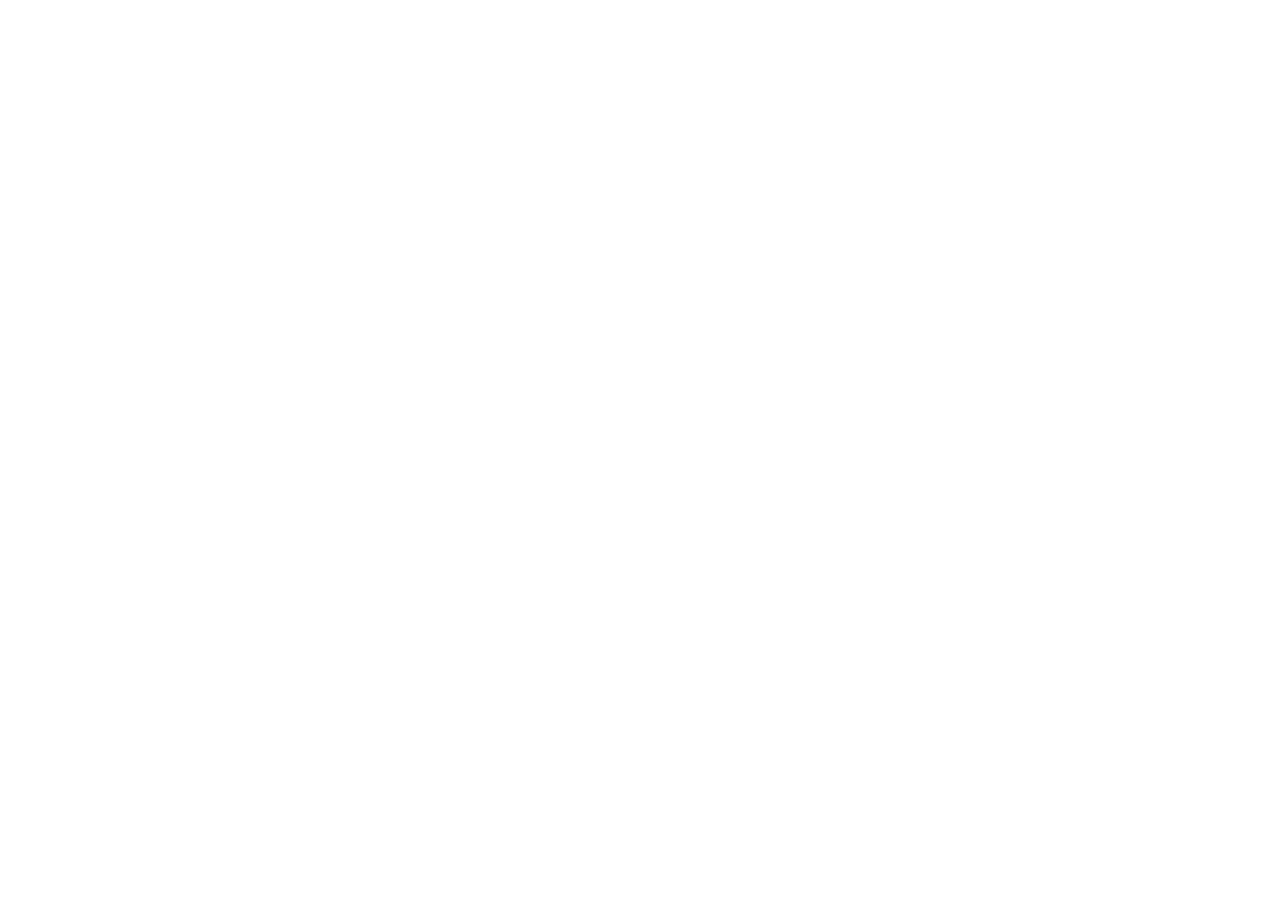
==== page/pertemuan1.html @ 39fba876 "commit" ====
<!DOCTYPE html>
<html lang="en">
<head>
    <meta charset="UTF-8">
    <meta http-equiv="X-UA-Compatible" content="IE=edge">
    <meta name="viewport" content="width=device-width, initial-scale=1.0">
    <link rel="stylesheet" href="../output.css">
    <title>Document</title>
</head>
<body>
    
</body>
</html>
---- output.css ----
/*
! tailwindcss v3.2.7 | MIT License | https://tailwindcss.com
*/

/*
1. Prevent padding and border from affecting element width. (https://github.com/mozdevs/cssremedy/issues/4)
2. Allow adding a border to an element by just adding a border-width. (https://github.com/tailwindcss/tailwindcss/pull/116)
*/

*,
::before,
::after {
  box-sizing: border-box;
  /* 1 */
  border-width: 0;
  /* 2 */
  border-style: solid;
  /* 2 */
  border-color: #e5e7eb;
  /* 2 */
}

::before,
::after {
  --tw-content: '';
}

/*
1. Use a consistent sensible line-height in all browsers.
2. Prevent adjustments of font size after orientation changes in iOS.
3. Use a more readable tab size.
4. Use the user's configured `sans` font-family by default.
5. Use the user's configured `sans` font-feature-settings by default.
*/

html {
  line-height: 1.5;
  /* 1 */
  -webkit-text-size-adjust: 100%;
  /* 2 */
  -moz-tab-size: 4;
  /* 3 */
  -o-tab-size: 4;
     tab-size: 4;
  /* 3 */
  font-family: ui-sans-serif, system-ui, -apple-system, BlinkMacSystemFont, "Segoe UI", Roboto, "Helvetica Neue", Arial, "Noto Sans", sans-serif, "Apple Color Emoji", "Segoe UI Emoji", "Segoe UI Symbol", "Noto Color Emoji";
  /* 4 */
  font-feature-settings: normal;
  /* 5 */
}

/*
1. Remove the margin in all browsers.
2. Inherit line-height from `html` so users can set them as a class directly on the `html` element.
*/

body {
  margin: 0;
  /* 1 */
  line-height: inherit;
  /* 2 */
}

/*
1. Add the correct height in Firefox.
2. Correct the inheritance of border color in Firefox. (https://bugzilla.mozilla.org/show_bug.cgi?id=190655)
3. Ensure horizontal rules are visible by default.
*/

hr {
  height: 0;
  /* 1 */
  color: inherit;
  /* 2 */
  border-top-width: 1px;
  /* 3 */
}

/*
Add the correct text decoration in Chrome, Edge, and Safari.
*/

abbr:where([title]) {
  -webkit-text-decoration: underline dotted;
          text-decoration: underline dotted;
}

/*
Remove the default font size and weight for headings.
*/

h1,
h2,
h3,
h4,
h5,
h6 {
  font-size: inherit;
  font-weight: inherit;
}

/*
Reset links to optimize for opt-in styling instead of opt-out.
*/

a {
  color: inherit;
  text-decoration: inherit;
}

/*
Add the correct font weight in Edge and Safari.
*/

b,
strong {
  font-weight: bolder;
}

/*
1. Use the user's configured `mono` font family by default.
2. Correct the odd `em` font sizing in all browsers.
*/

code,
kbd,
samp,
pre {
  font-family: ui-monospace, SFMono-Regular, Menlo, Monaco, Consolas, "Liberation Mono", "Courier New", monospace;
  /* 1 */
  font-size: 1em;
  /* 2 */
}

/*
Add the correct font size in all browsers.
*/

small {
  font-size: 80%;
}

/*
Prevent `sub` and `sup` elements from affecting the line height in all browsers.
*/

sub,
sup {
  font-size: 75%;
  line-height: 0;
  position: relative;
  vertical-align: baseline;
}

sub {
  bottom: -0.25em;
}

sup {
  top: -0.5em;
}

/*
1. Remove text indentation from table contents in Chrome and Safari. (https://bugs.chromium.org/p/chromium/issues/detail?id=999088, https://bugs.webkit.org/show_bug.cgi?id=201297)
2. Correct table border color inheritance in all Chrome and Safari. (https://bugs.chromium.org/p/chromium/issues/detail?id=935729, https://bugs.webkit.org/show_bug.cgi?id=195016)
3. Remove gaps between table borders by default.
*/

table {
  text-indent: 0;
  /* 1 */
  border-color: inherit;
  /* 2 */
  border-collapse: collapse;
  /* 3 */
}

/*
1. Change the font styles in all browsers.
2. Remove the margin in Firefox and Safari.
3. Remove default padding in all browsers.
*/

button,
input,
optgroup,
select,
textarea {
  font-family: inherit;
  /* 1 */
  font-size: 100%;
  /* 1 */
  font-weight: inherit;
  /* 1 */
  line-height: inherit;
  /* 1 */
  color: inherit;
  /* 1 */
  margin: 0;
  /* 2 */
  padding: 0;
  /* 3 */
}

/*
Remove the inheritance of text transform in Edge and Firefox.
*/

button,
select {
  text-transform: none;
}

/*
1. Correct the inability to style clickable types in iOS and Safari.
2. Remove default button styles.
*/

button,
[type='button'],
[type='reset'],
[type='submit'] {
  -webkit-appearance: button;
  /* 1 */
  background-color: transparent;
  /* 2 */
  background-image: none;
  /* 2 */
}

/*
Use the modern Firefox focus style for all focusable elements.
*/

:-moz-focusring {
  outline: auto;
}

/*
Remove the additional `:invalid` styles in Firefox. (https://github.com/mozilla/gecko-dev/blob/2f9eacd9d3d995c937b4251a5557d95d494c9be1/layout/style/res/forms.css#L728-L737)
*/

:-moz-ui-invalid {
  box-shadow: none;
}

/*
Add the correct vertical alignment in Chrome and Firefox.
*/

progress {
  vertical-align: baseline;
}

/*
Correct the cursor style of increment and decrement buttons in Safari.
*/

::-webkit-inner-spin-button,
::-webkit-outer-spin-button {
  height: auto;
}

/*
1. Correct the odd appearance in Chrome and Safari.
2. Correct the outline style in Safari.
*/

[type='search'] {
  -webkit-appearance: textfield;
  /* 1 */
  outline-offset: -2px;
  /* 2 */
}

/*
Remove the inner padding in Chrome and Safari on macOS.
*/

::-webkit-search-decoration {
  -webkit-appearance: none;
}

/*
1. Correct the inability to style clickable types in iOS and Safari.
2. Change font properties to `inherit` in Safari.
*/

::-webkit-file-upload-button {
  -webkit-appearance: button;
  /* 1 */
  font: inherit;
  /* 2 */
}

/*
Add the correct display in Chrome and Safari.
*/

summary {
  display: list-item;
}

/*
Removes the default spacing and border for appropriate elements.
*/

blockquote,
dl,
dd,
h1,
h2,
h3,
h4,
h5,
h6,
hr,
figure,
p,
pre {
  margin: 0;
}

fieldset {
  margin: 0;
  padding: 0;
}

legend {
  padding: 0;
}

ol,
ul,
menu {
  list-style: none;
  margin: 0;
  padding: 0;
}

/*
Prevent resizing textareas horizontally by default.
*/

textarea {
  resize: vertical;
}

/*
1. Reset the default placeholder opacity in Firefox. (https://github.com/tailwindlabs/tailwindcss/issues/3300)
2. Set the default placeholder color to the user's configured gray 400 color.
*/

input::-moz-placeholder, textarea::-moz-placeholder {
  opacity: 1;
  /* 1 */
  color: #9ca3af;
  /* 2 */
}

input::placeholder,
textarea::placeholder {
  opacity: 1;
  /* 1 */
  color: #9ca3af;
  /* 2 */
}

/*
Set the default cursor for buttons.
*/

button,
[role="button"] {
  cursor: pointer;
}

/*
Make sure disabled buttons don't get the pointer cursor.
*/

:disabled {
  cursor: default;
}

/*
1. Make replaced elements `display: block` by default. (https://github.com/mozdevs/cssremedy/issues/14)
2. Add `vertical-align: middle` to align replaced elements more sensibly by default. (https://github.com/jensimmons/cssremedy/issues/14#issuecomment-634934210)
   This can trigger a poorly considered lint error in some tools but is included by design.
*/

img,
svg,
video,
canvas,
audio,
iframe,
embed,
object {
  display: block;
  /* 1 */
  vertical-align: middle;
  /* 2 */
}

/*
Constrain images and videos to the parent width and preserve their intrinsic aspect ratio. (https://github.com/mozdevs/cssremedy/issues/14)
*/

img,
video {
  max-width: 100%;
  height: auto;
}

/* Make elements with the HTML hidden attribute stay hidden by default */

[hidden] {
  display: none;
}

*, ::before, ::after {
  --tw-border-spacing-x: 0;
  --tw-border-spacing-y: 0;
  --tw-translate-x: 0;
  --tw-translate-y: 0;
  --tw-rotate: 0;
  --tw-skew-x: 0;
  --tw-skew-y: 0;
  --tw-scale-x: 1;
  --tw-scale-y: 1;
  --tw-pan-x:  ;
  --tw-pan-y:  ;
  --tw-pinch-zoom:  ;
  --tw-scroll-snap-strictness: proximity;
  --tw-ordinal:  ;
  --tw-slashed-zero:  ;
  --tw-numeric-figure:  ;
  --tw-numeric-spacing:  ;
  --tw-numeric-fraction:  ;
  --tw-ring-inset:  ;
  --tw-ring-offset-width: 0px;
  --tw-ring-offset-color: #fff;
  --tw-ring-color: rgb(59 130 246 / 0.5);
  --tw-ring-offset-shadow: 0 0 #0000;
  --tw-ring-shadow: 0 0 #0000;
  --tw-shadow: 0 0 #0000;
  --tw-shadow-colored: 0 0 #0000;
  --tw-blur:  ;
  --tw-brightness:  ;
  --tw-contrast:  ;
  --tw-grayscale:  ;
  --tw-hue-rotate:  ;
  --tw-invert:  ;
  --tw-saturate:  ;
  --tw-sepia:  ;
  --tw-drop-shadow:  ;
  --tw-backdrop-blur:  ;
  --tw-backdrop-brightness:  ;
  --tw-backdrop-contrast:  ;
  --tw-backdrop-grayscale:  ;
  --tw-backdrop-hue-rotate:  ;
  --tw-backdrop-invert:  ;
  --tw-backdrop-opacity:  ;
  --tw-backdrop-saturate:  ;
  --tw-backdrop-sepia:  ;
}

::backdrop {
  --tw-border-spacing-x: 0;
  --tw-border-spacing-y: 0;
  --tw-translate-x: 0;
  --tw-translate-y: 0;
  --tw-rotate: 0;
  --tw-skew-x: 0;
  --tw-skew-y: 0;
  --tw-scale-x: 1;
  --tw-scale-y: 1;
  --tw-pan-x:  ;
  --tw-pan-y:  ;
  --tw-pinch-zoom:  ;
  --tw-scroll-snap-strictness: proximity;
  --tw-ordinal:  ;
  --tw-slashed-zero:  ;
  --tw-numeric-figure:  ;
  --tw-numeric-spacing:  ;
  --tw-numeric-fraction:  ;
  --tw-ring-inset:  ;
  --tw-ring-offset-width: 0px;
  --tw-ring-offset-color: #fff;
  --tw-ring-color: rgb(59 130 246 / 0.5);
  --tw-ring-offset-shadow: 0 0 #0000;
  --tw-ring-shadow: 0 0 #0000;
  --tw-shadow: 0 0 #0000;
  --tw-shadow-colored: 0 0 #0000;
  --tw-blur:  ;
  --tw-brightness:  ;
  --tw-contrast:  ;
  --tw-grayscale:  ;
  --tw-hue-rotate:  ;
  --tw-invert:  ;
  --tw-saturate:  ;
  --tw-sepia:  ;
  --tw-drop-shadow:  ;
  --tw-backdrop-blur:  ;
  --tw-backdrop-brightness:  ;
  --tw-backdrop-contrast:  ;
  --tw-backdrop-grayscale:  ;
  --tw-backdrop-hue-rotate:  ;
  --tw-backdrop-invert:  ;
  --tw-backdrop-opacity:  ;
  --tw-backdrop-saturate:  ;
  --tw-backdrop-sepia:  ;
}

.container {
  width: 100%;
}

@media (min-width: 640px) {
  .container {
    max-width: 640px;
  }
}

@media (min-width: 768px) {
  .container {
    max-width: 768px;
  }
}

@media (min-width: 1024px) {
  .container {
    max-width: 1024px;
  }
}

@media (min-width: 1280px) {
  .container {
    max-width: 1280px;
  }
}

@media (min-width: 1536px) {
  .container {
    max-width: 1536px;
  }
}

.sr-only {
  position: absolute;
  width: 1px;
  height: 1px;
  padding: 0;
  margin: -1px;
  overflow: hidden;
  clip: rect(0, 0, 0, 0);
  white-space: nowrap;
  border-width: 0;
}

.pointer-events-none {
  pointer-events: none;
}

.absolute {
  position: absolute;
}

.relative {
  position: relative;
}

.inset-y-0 {
  top: 0px;
  bottom: 0px;
}

.left-0 {
  left: 0px;
}

.z-10 {
  z-index: 10;
}

.mx-auto {
  margin-left: auto;
  margin-right: auto;
}

.my-4 {
  margin-top: 1rem;
  margin-bottom: 1rem;
}

.my-6 {
  margin-top: 1.5rem;
  margin-bottom: 1.5rem;
}

.my-2 {
  margin-top: 0.5rem;
  margin-bottom: 0.5rem;
}

.mb-2 {
  margin-bottom: 0.5rem;
}

.mb-3 {
  margin-bottom: 0.75rem;
}

.mb-4 {
  margin-bottom: 1rem;
}

.mb-5 {
  margin-bottom: 1.25rem;
}

.mb-6 {
  margin-bottom: 1.5rem;
}

.mb-8 {
  margin-bottom: 2rem;
}

.ml-2 {
  margin-left: 0.5rem;
}

.ml-3 {
  margin-left: 0.75rem;
}

.ml-6 {
  margin-left: 1.5rem;
}

.mr-1 {
  margin-right: 0.25rem;
}

.mr-2 {
  margin-right: 0.5rem;
}

.mr-3 {
  margin-right: 0.75rem;
}

.mr-4 {
  margin-right: 1rem;
}

.mt-4 {
  margin-top: 1rem;
}

.mt-5 {
  margin-top: 1.25rem;
}

.mt-32 {
  margin-top: 8rem;
}

.mb-32 {
  margin-bottom: 8rem;
}

.block {
  display: block;
}

.flex {
  display: flex;
}

.inline-flex {
  display: inline-flex;
}

.table {
  display: table;
}

.grid {
  display: grid;
}

.hidden {
  display: none;
}

.aspect-square {
  aspect-ratio: 1 / 1;
}

.h-10 {
  height: 2.5rem;
}

.h-16 {
  height: 4rem;
}

.h-4 {
  height: 1rem;
}

.h-5 {
  height: 1.25rem;
}

.h-6 {
  height: 1.5rem;
}

.h-8 {
  height: 2rem;
}

.h-32 {
  height: 8rem;
}

.w-10 {
  width: 2.5rem;
}

.w-12 {
  width: 3rem;
}

.w-16 {
  width: 4rem;
}

.w-36 {
  width: 9rem;
}

.w-4 {
  width: 1rem;
}

.w-5 {
  width: 1.25rem;
}

.w-6 {
  width: 1.5rem;
}

.w-full {
  width: 100%;
}

.w-32 {
  width: 8rem;
}

.max-w-2xl {
  max-width: 42rem;
}

.max-w-screen-md {
  max-width: 768px;
}

.max-w-screen-sm {
  max-width: 640px;
}

.max-w-screen-xl {
  max-width: 1280px;
}

.max-w-xs {
  max-width: 20rem;
}

.max-w-sm {
  max-width: 24rem;
}

.max-w-md {
  max-width: 28rem;
}

.cursor-pointer {
  cursor: pointer;
}

.grid-cols-2 {
  grid-template-columns: repeat(2, minmax(0, 1fr));
}

.flex-row {
  flex-direction: row;
}

.flex-col {
  flex-direction: column;
}

.flex-wrap {
  flex-wrap: wrap;
}

.items-center {
  align-items: center;
}

.justify-start {
  justify-content: flex-start;
}

.justify-center {
  justify-content: center;
}

.justify-between {
  justify-content: space-between;
}

.gap-12 {
  gap: 3rem;
}

.gap-8 {
  gap: 2rem;
}

.space-x-4 > :not([hidden]) ~ :not([hidden]) {
  --tw-space-x-reverse: 0;
  margin-right: calc(1rem * var(--tw-space-x-reverse));
  margin-left: calc(1rem * calc(1 - var(--tw-space-x-reverse)));
}

.space-x-5 > :not([hidden]) ~ :not([hidden]) {
  --tw-space-x-reverse: 0;
  margin-right: calc(1.25rem * var(--tw-space-x-reverse));
  margin-left: calc(1.25rem * calc(1 - var(--tw-space-x-reverse)));
}

.space-y-4 > :not([hidden]) ~ :not([hidden]) {
  --tw-space-y-reverse: 0;
  margin-top: calc(1rem * calc(1 - var(--tw-space-y-reverse)));
  margin-bottom: calc(1rem * var(--tw-space-y-reverse));
}

.space-y-1 > :not([hidden]) ~ :not([hidden]) {
  --tw-space-y-reverse: 0;
  margin-top: calc(0.25rem * calc(1 - var(--tw-space-y-reverse)));
  margin-bottom: calc(0.25rem * var(--tw-space-y-reverse));
}

.space-x-2 > :not([hidden]) ~ :not([hidden]) {
  --tw-space-x-reverse: 0;
  margin-right: calc(0.5rem * var(--tw-space-x-reverse));
  margin-left: calc(0.5rem * calc(1 - var(--tw-space-x-reverse)));
}

.divide-y > :not([hidden]) ~ :not([hidden]) {
  --tw-divide-y-reverse: 0;
  border-top-width: calc(1px * calc(1 - var(--tw-divide-y-reverse)));
  border-bottom-width: calc(1px * var(--tw-divide-y-reverse));
}

.divide-gray-100 > :not([hidden]) ~ :not([hidden]) {
  --tw-divide-opacity: 1;
  border-color: rgb(243 244 246 / var(--tw-divide-opacity));
}

.divide-gray-700 > :not([hidden]) ~ :not([hidden]) {
  --tw-divide-opacity: 1;
  border-color: rgb(55 65 81 / var(--tw-divide-opacity));
}

.rounded {
  border-radius: 0.25rem;
}

.rounded-full {
  border-radius: 9999px;
}

.rounded-lg {
  border-radius: 0.5rem;
}

.rounded-md {
  border-radius: 0.375rem;
}

.rounded-xl {
  border-radius: 0.75rem;
}

.rounded-t-lg {
  border-top-left-radius: 0.5rem;
  border-top-right-radius: 0.5rem;
}

.border {
  border-width: 1px;
}

.border-0 {
  border-width: 0px;
}

.border-t {
  border-top-width: 1px;
}

.border-gray-200 {
  --tw-border-opacity: 1;
  border-color: rgb(229 231 235 / var(--tw-border-opacity));
}

.border-gray-300 {
  --tw-border-opacity: 1;
  border-color: rgb(209 213 219 / var(--tw-border-opacity));
}

.bg-blue-800 {
  --tw-bg-opacity: 1;
  background-color: rgb(30 64 175 / var(--tw-bg-opacity));
}

.bg-gray-50 {
  --tw-bg-opacity: 1;
  background-color: rgb(249 250 251 / var(--tw-bg-opacity));
}

.bg-white {
  --tw-bg-opacity: 1;
  background-color: rgb(255 255 255 / var(--tw-bg-opacity));
}

.bg-purple-800 {
  --tw-bg-opacity: 1;
  background-color: rgb(107 33 168 / var(--tw-bg-opacity));
}

.fill-current {
  fill: currentColor;
}

.p-2 {
  padding: 0.5rem;
}

.p-3 {
  padding: 0.75rem;
}

.p-4 {
  padding: 1rem;
}

.p-6 {
  padding: 1.5rem;
}

.px-0 {
  padding-left: 0px;
  padding-right: 0px;
}

.px-2 {
  padding-left: 0.5rem;
  padding-right: 0.5rem;
}

.px-3 {
  padding-left: 0.75rem;
  padding-right: 0.75rem;
}

.px-4 {
  padding-left: 1rem;
  padding-right: 1rem;
}

.px-5 {
  padding-left: 1.25rem;
  padding-right: 1.25rem;
}

.py-1 {
  padding-top: 0.25rem;
  padding-bottom: 0.25rem;
}

.py-12 {
  padding-top: 3rem;
  padding-bottom: 3rem;
}

.py-2 {
  padding-top: 0.5rem;
  padding-bottom: 0.5rem;
}

.py-2\.5 {
  padding-top: 0.625rem;
  padding-bottom: 0.625rem;
}

.py-3 {
  padding-top: 0.75rem;
  padding-bottom: 0.75rem;
}

.py-4 {
  padding-top: 1rem;
  padding-bottom: 1rem;
}

.py-6 {
  padding-top: 1.5rem;
  padding-bottom: 1.5rem;
}

.py-8 {
  padding-top: 2rem;
  padding-bottom: 2rem;
}

.py-20 {
  padding-top: 5rem;
  padding-bottom: 5rem;
}

.pb-12 {
  padding-bottom: 3rem;
}

.pb-16 {
  padding-bottom: 4rem;
}

.pb-2 {
  padding-bottom: 0.5rem;
}

.pb-3 {
  padding-bottom: 0.75rem;
}

.pb-4 {
  padding-bottom: 1rem;
}

.pb-5 {
  padding-bottom: 1.25rem;
}

.pb-6 {
  padding-bottom: 1.5rem;
}

.pl-10 {
  padding-left: 2.5rem;
}

.pl-3 {
  padding-left: 0.75rem;
}

.pt-8 {
  padding-top: 2rem;
}

.pt-2 {
  padding-top: 0.5rem;
}

.text-left {
  text-align: left;
}

.text-center {
  text-align: center;
}

.text-2xl {
  font-size: 1.5rem;
  line-height: 2rem;
}

.text-3xl {
  font-size: 1.875rem;
  line-height: 2.25rem;
}

.text-4xl {
  font-size: 2.25rem;
  line-height: 2.5rem;
}

.text-base {
  font-size: 1rem;
  line-height: 1.5rem;
}

.text-lg {
  font-size: 1.125rem;
  line-height: 1.75rem;
}

.text-sm {
  font-size: 0.875rem;
  line-height: 1.25rem;
}

.text-xl {
  font-size: 1.25rem;
  line-height: 1.75rem;
}

.text-xs {
  font-size: 0.75rem;
  line-height: 1rem;
}

.font-bold {
  font-weight: 700;
}

.font-extrabold {
  font-weight: 800;
}

.font-light {
  font-weight: 300;
}

.font-medium {
  font-weight: 500;
}

.font-normal {
  font-weight: 400;
}

.font-semibold {
  font-weight: 600;
}

.uppercase {
  text-transform: uppercase;
}

.not-italic {
  font-style: normal;
}

.leading-tight {
  line-height: 1.25;
}

.tracking-tight {
  letter-spacing: -0.025em;
}

.text-blue-700 {
  --tw-text-opacity: 1;
  color: rgb(29 78 216 / var(--tw-text-opacity));
}

.text-gray-400 {
  --tw-text-opacity: 1;
  color: rgb(156 163 175 / var(--tw-text-opacity));
}

.text-gray-500 {
  --tw-text-opacity: 1;
  color: rgb(107 114 128 / var(--tw-text-opacity));
}

.text-gray-600 {
  --tw-text-opacity: 1;
  color: rgb(75 85 99 / var(--tw-text-opacity));
}

.text-gray-700 {
  --tw-text-opacity: 1;
  color: rgb(55 65 81 / var(--tw-text-opacity));
}

.text-gray-800 {
  --tw-text-opacity: 1;
  color: rgb(31 41 55 / var(--tw-text-opacity));
}

.text-gray-900 {
  --tw-text-opacity: 1;
  color: rgb(17 24 39 / var(--tw-text-opacity));
}

.text-white {
  --tw-text-opacity: 1;
  color: rgb(255 255 255 / var(--tw-text-opacity));
}

.text-purple-700 {
  --tw-text-opacity: 1;
  color: rgb(126 34 206 / var(--tw-text-opacity));
}

.text-neutral-700 {
  --tw-text-opacity: 1;
  color: rgb(64 64 64 / var(--tw-text-opacity));
}

.text-purple-800 {
  --tw-text-opacity: 1;
  color: rgb(107 33 168 / var(--tw-text-opacity));
}

.text-black {
  --tw-text-opacity: 1;
  color: rgb(0 0 0 / var(--tw-text-opacity));
}

.underline {
  text-decoration-line: underline;
}

.no-underline {
  text-decoration-line: none;
}

.underline-offset-4 {
  text-underline-offset: 4px;
}

.shadow {
  --tw-shadow: 0 1px 3px 0 rgb(0 0 0 / 0.1), 0 1px 2px -1px rgb(0 0 0 / 0.1);
  --tw-shadow-colored: 0 1px 3px 0 var(--tw-shadow-color), 0 1px 2px -1px var(--tw-shadow-color);
  box-shadow: var(--tw-ring-offset-shadow, 0 0 #0000), var(--tw-ring-shadow, 0 0 #0000), var(--tw-shadow);
}

.shadow-md {
  --tw-shadow: 0 4px 6px -1px rgb(0 0 0 / 0.1), 0 2px 4px -2px rgb(0 0 0 / 0.1);
  --tw-shadow-colored: 0 4px 6px -1px var(--tw-shadow-color), 0 2px 4px -2px var(--tw-shadow-color);
  box-shadow: var(--tw-ring-offset-shadow, 0 0 #0000), var(--tw-ring-shadow, 0 0 #0000), var(--tw-shadow);
}

.hover\:bg-blue-600:hover {
  --tw-bg-opacity: 1;
  background-color: rgb(37 99 235 / var(--tw-bg-opacity));
}

.hover\:bg-blue-700:hover {
  --tw-bg-opacity: 1;
  background-color: rgb(29 78 216 / var(--tw-bg-opacity));
}

.hover\:bg-gray-100:hover {
  --tw-bg-opacity: 1;
  background-color: rgb(243 244 246 / var(--tw-bg-opacity));
}

.hover\:bg-purple-600:hover {
  --tw-bg-opacity: 1;
  background-color: rgb(147 51 234 / var(--tw-bg-opacity));
}

.hover\:bg-purple-700:hover {
  --tw-bg-opacity: 1;
  background-color: rgb(126 34 206 / var(--tw-bg-opacity));
}

.hover\:text-black:hover {
  --tw-text-opacity: 1;
  color: rgb(0 0 0 / var(--tw-text-opacity));
}

.hover\:text-gray-700:hover {
  --tw-text-opacity: 1;
  color: rgb(55 65 81 / var(--tw-text-opacity));
}

.hover\:text-gray-800:hover {
  --tw-text-opacity: 1;
  color: rgb(31 41 55 / var(--tw-text-opacity));
}

.hover\:text-gray-900:hover {
  --tw-text-opacity: 1;
  color: rgb(17 24 39 / var(--tw-text-opacity));
}

.hover\:text-white:hover {
  --tw-text-opacity: 1;
  color: rgb(255 255 255 / var(--tw-text-opacity));
}

.hover\:underline:hover {
  text-decoration-line: underline;
}

.hover\:no-underline:hover {
  text-decoration-line: none;
}

.hover\:opacity-75:hover {
  opacity: 0.75;
}

.focus\:outline-none:focus {
  outline: 2px solid transparent;
  outline-offset: 2px;
}

.focus\:ring-0:focus {
  --tw-ring-offset-shadow: var(--tw-ring-inset) 0 0 0 var(--tw-ring-offset-width) var(--tw-ring-offset-color);
  --tw-ring-shadow: var(--tw-ring-inset) 0 0 0 calc(0px + var(--tw-ring-offset-width)) var(--tw-ring-color);
  box-shadow: var(--tw-ring-offset-shadow), var(--tw-ring-shadow), var(--tw-shadow, 0 0 #0000);
}

.focus\:ring-4:focus {
  --tw-ring-offset-shadow: var(--tw-ring-inset) 0 0 0 var(--tw-ring-offset-width) var(--tw-ring-offset-color);
  --tw-ring-shadow: var(--tw-ring-inset) 0 0 0 calc(4px + var(--tw-ring-offset-width)) var(--tw-ring-color);
  box-shadow: var(--tw-ring-offset-shadow), var(--tw-ring-shadow), var(--tw-shadow, 0 0 #0000);
}

.focus\:ring-gray-50:focus {
  --tw-ring-opacity: 1;
  --tw-ring-color: rgb(249 250 251 / var(--tw-ring-opacity));
}

@media (prefers-color-scheme: dark) {
  .dark\:divide-gray-600 > :not([hidden]) ~ :not([hidden]) {
    --tw-divide-opacity: 1;
    border-color: rgb(75 85 99 / var(--tw-divide-opacity));
  }

  .dark\:border-gray-600 {
    --tw-border-opacity: 1;
    border-color: rgb(75 85 99 / var(--tw-border-opacity));
  }

  .dark\:border-gray-700 {
    --tw-border-opacity: 1;
    border-color: rgb(55 65 81 / var(--tw-border-opacity));
  }

  .dark\:bg-gray-700 {
    --tw-bg-opacity: 1;
    background-color: rgb(55 65 81 / var(--tw-bg-opacity));
  }

  .dark\:bg-gray-800 {
    --tw-bg-opacity: 1;
    background-color: rgb(31 41 55 / var(--tw-bg-opacity));
  }

  .dark\:bg-gray-900 {
    --tw-bg-opacity: 1;
    background-color: rgb(17 24 39 / var(--tw-bg-opacity));
  }

  .dark\:bg-gray-500 {
    --tw-bg-opacity: 1;
    background-color: rgb(107 114 128 / var(--tw-bg-opacity));
  }

  .dark\:text-gray-200 {
    --tw-text-opacity: 1;
    color: rgb(229 231 235 / var(--tw-text-opacity));
  }

  .dark\:text-gray-300 {
    --tw-text-opacity: 1;
    color: rgb(209 213 219 / var(--tw-text-opacity));
  }

  .dark\:text-gray-400 {
    --tw-text-opacity: 1;
    color: rgb(156 163 175 / var(--tw-text-opacity));
  }

  .dark\:text-white {
    --tw-text-opacity: 1;
    color: rgb(255 255 255 / var(--tw-text-opacity));
  }

  .dark\:text-gray-100 {
    --tw-text-opacity: 1;
    color: rgb(243 244 246 / var(--tw-text-opacity));
  }

  .dark\:text-neutral-300 {
    --tw-text-opacity: 1;
    color: rgb(212 212 212 / var(--tw-text-opacity));
  }

  .dark\:placeholder-gray-400::-moz-placeholder {
    --tw-placeholder-opacity: 1;
    color: rgb(156 163 175 / var(--tw-placeholder-opacity));
  }

  .dark\:placeholder-gray-400::placeholder {
    --tw-placeholder-opacity: 1;
    color: rgb(156 163 175 / var(--tw-placeholder-opacity));
  }

  .dark\:hover\:bg-gray-600:hover {
    --tw-bg-opacity: 1;
    background-color: rgb(75 85 99 / var(--tw-bg-opacity));
  }

  .dark\:hover\:bg-gray-700:hover {
    --tw-bg-opacity: 1;
    background-color: rgb(55 65 81 / var(--tw-bg-opacity));
  }

  .dark\:hover\:text-white:hover {
    --tw-text-opacity: 1;
    color: rgb(255 255 255 / var(--tw-text-opacity));
  }

  .hover\:dark\:text-violet-400:hover {
    --tw-text-opacity: 1;
    color: rgb(167 139 250 / var(--tw-text-opacity));
  }

  .dark\:focus\:ring-gray-600:focus {
    --tw-ring-opacity: 1;
    --tw-ring-color: rgb(75 85 99 / var(--tw-ring-opacity));
  }
}

@media (min-width: 640px) {
  .sm\:mx-auto {
    margin-left: auto;
    margin-right: auto;
  }

  .sm\:flex {
    display: flex;
  }

  .sm\:grid-cols-2 {
    grid-template-columns: repeat(2, minmax(0, 1fr));
  }

  .sm\:grid-cols-3 {
    grid-template-columns: repeat(3, minmax(0, 1fr));
  }

  .sm\:space-y-0 > :not([hidden]) ~ :not([hidden]) {
    --tw-space-y-reverse: 0;
    margin-top: calc(0px * calc(1 - var(--tw-space-y-reverse)));
    margin-bottom: calc(0px * var(--tw-space-y-reverse));
  }

  .sm\:rounded-none {
    border-radius: 0px;
  }

  .sm\:rounded-l-lg {
    border-top-left-radius: 0.5rem;
    border-bottom-left-radius: 0.5rem;
  }

  .sm\:rounded-r-lg {
    border-top-right-radius: 0.5rem;
    border-bottom-right-radius: 0.5rem;
  }

  .sm\:px-12 {
    padding-left: 3rem;
    padding-right: 3rem;
  }

  .sm\:text-center {
    text-align: center;
  }

  .sm\:text-4xl {
    font-size: 2.25rem;
    line-height: 2.5rem;
  }

  .sm\:text-xl {
    font-size: 1.25rem;
    line-height: 1.75rem;
  }

  .sm\:text-2xl {
    font-size: 1.5rem;
    line-height: 2rem;
  }

  .sm\:text-base {
    font-size: 1rem;
    line-height: 1.5rem;
  }
}

@media (min-width: 768px) {
  .md\:mb-12 {
    margin-bottom: 3rem;
  }

  .md\:w-1\/3 {
    width: 33.333333%;
  }

  .md\:w-2\/3 {
    width: 66.666667%;
  }

  .md\:grid-cols-3 {
    grid-template-columns: repeat(3, minmax(0, 1fr));
  }

  .md\:flex-row {
    flex-direction: row;
  }

  .md\:justify-between {
    justify-content: space-between;
  }

  .md\:p-8 {
    padding: 2rem;
  }

  .md\:text-left {
    text-align: left;
  }
}

@media (min-width: 1024px) {
  .lg\:my-8 {
    margin-top: 2rem;
    margin-bottom: 2rem;
  }

  .lg\:mb-6 {
    margin-bottom: 1.5rem;
  }

  .lg\:ml-12 {
    margin-left: 3rem;
  }

  .lg\:max-w-md {
    max-width: 28rem;
  }

  .lg\:max-w-lg {
    max-width: 32rem;
  }

  .lg\:grid-cols-4 {
    grid-template-columns: repeat(4, minmax(0, 1fr));
  }

  .lg\:grid-cols-5 {
    grid-template-columns: repeat(5, minmax(0, 1fr));
  }

  .lg\:p-10 {
    padding: 2.5rem;
  }

  .lg\:px-6 {
    padding-left: 1.5rem;
    padding-right: 1.5rem;
  }

  .lg\:py-16 {
    padding-top: 4rem;
    padding-bottom: 4rem;
  }

  .lg\:py-24 {
    padding-top: 6rem;
    padding-bottom: 6rem;
  }

  .lg\:pb-24 {
    padding-bottom: 6rem;
  }

  .lg\:pt-16 {
    padding-top: 4rem;
  }

  .lg\:text-2xl {
    font-size: 1.5rem;
    line-height: 2rem;
  }

  .lg\:text-4xl {
    font-size: 2.25rem;
    line-height: 2.5rem;
  }

  .lg\:text-5xl {
    font-size: 3rem;
    line-height: 1;
  }

  .lg\:text-lg {
    font-size: 1.125rem;
    line-height: 1.75rem;
  }
}
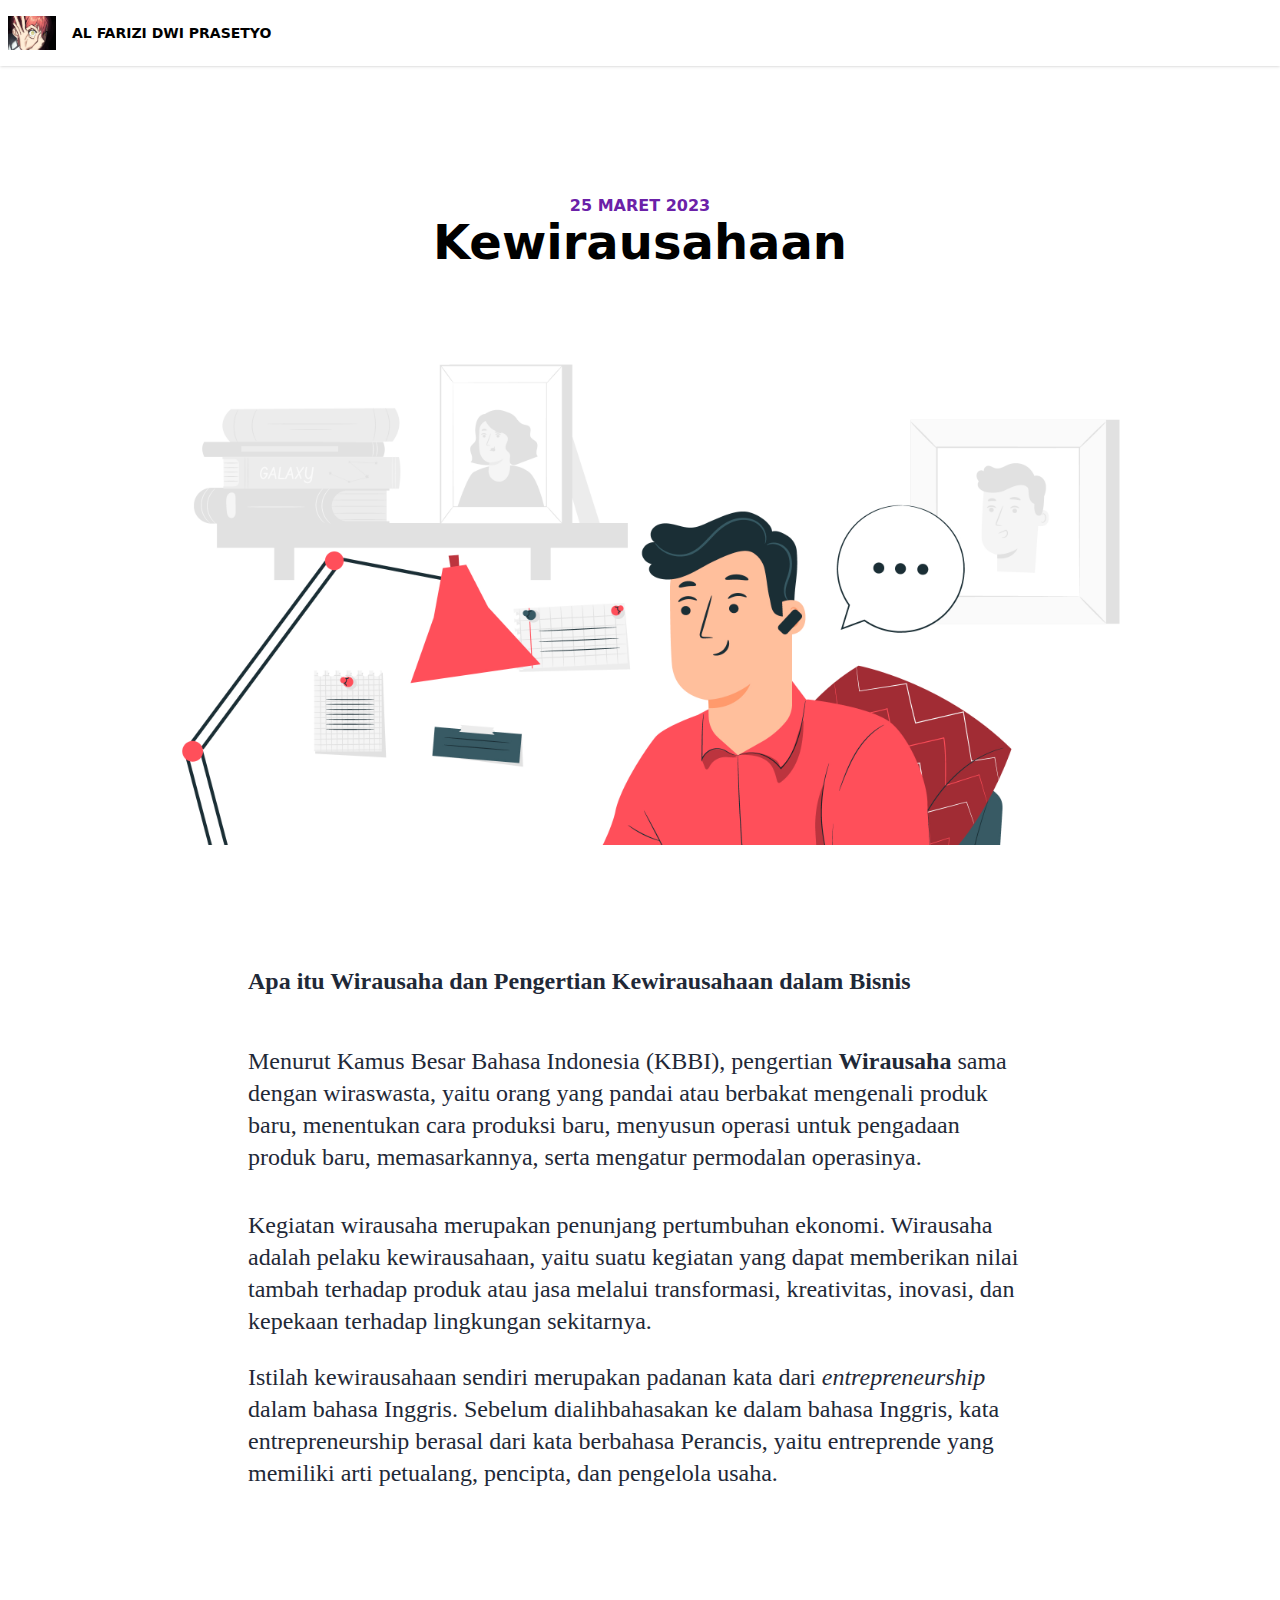
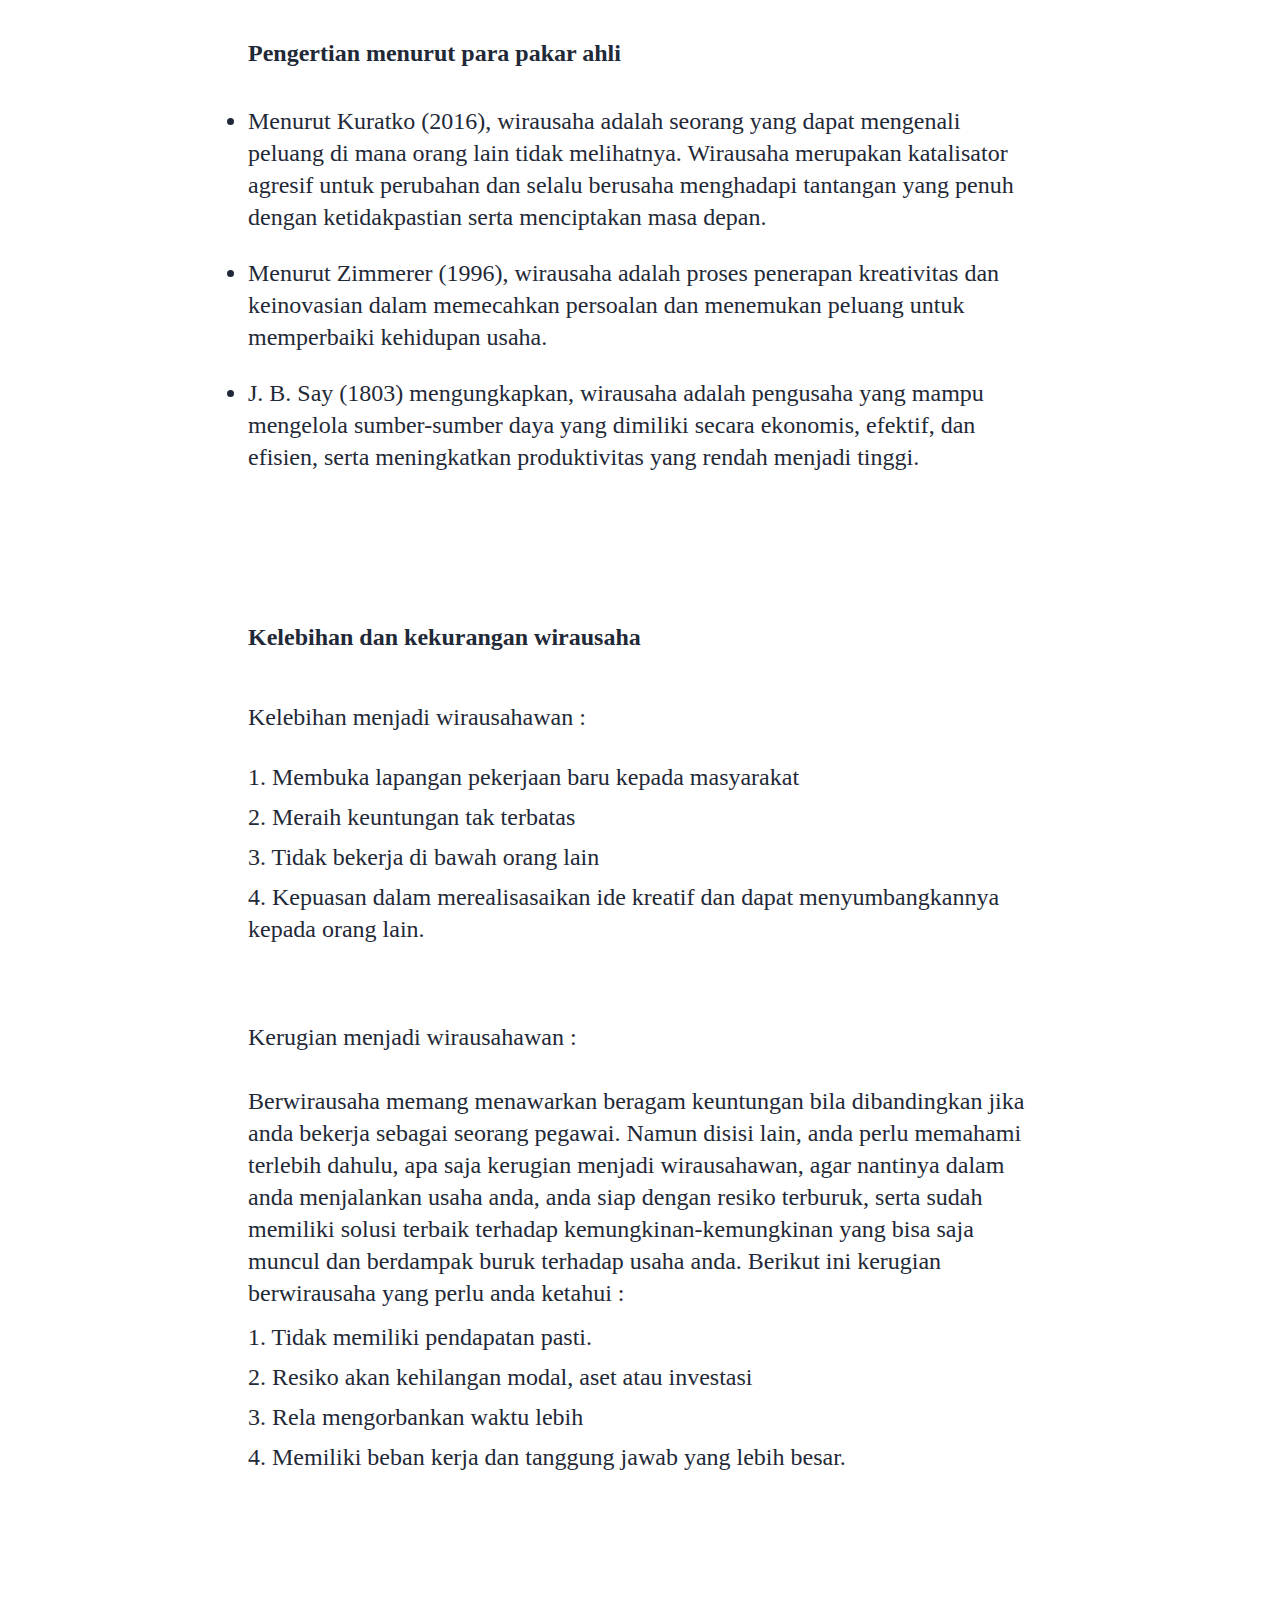
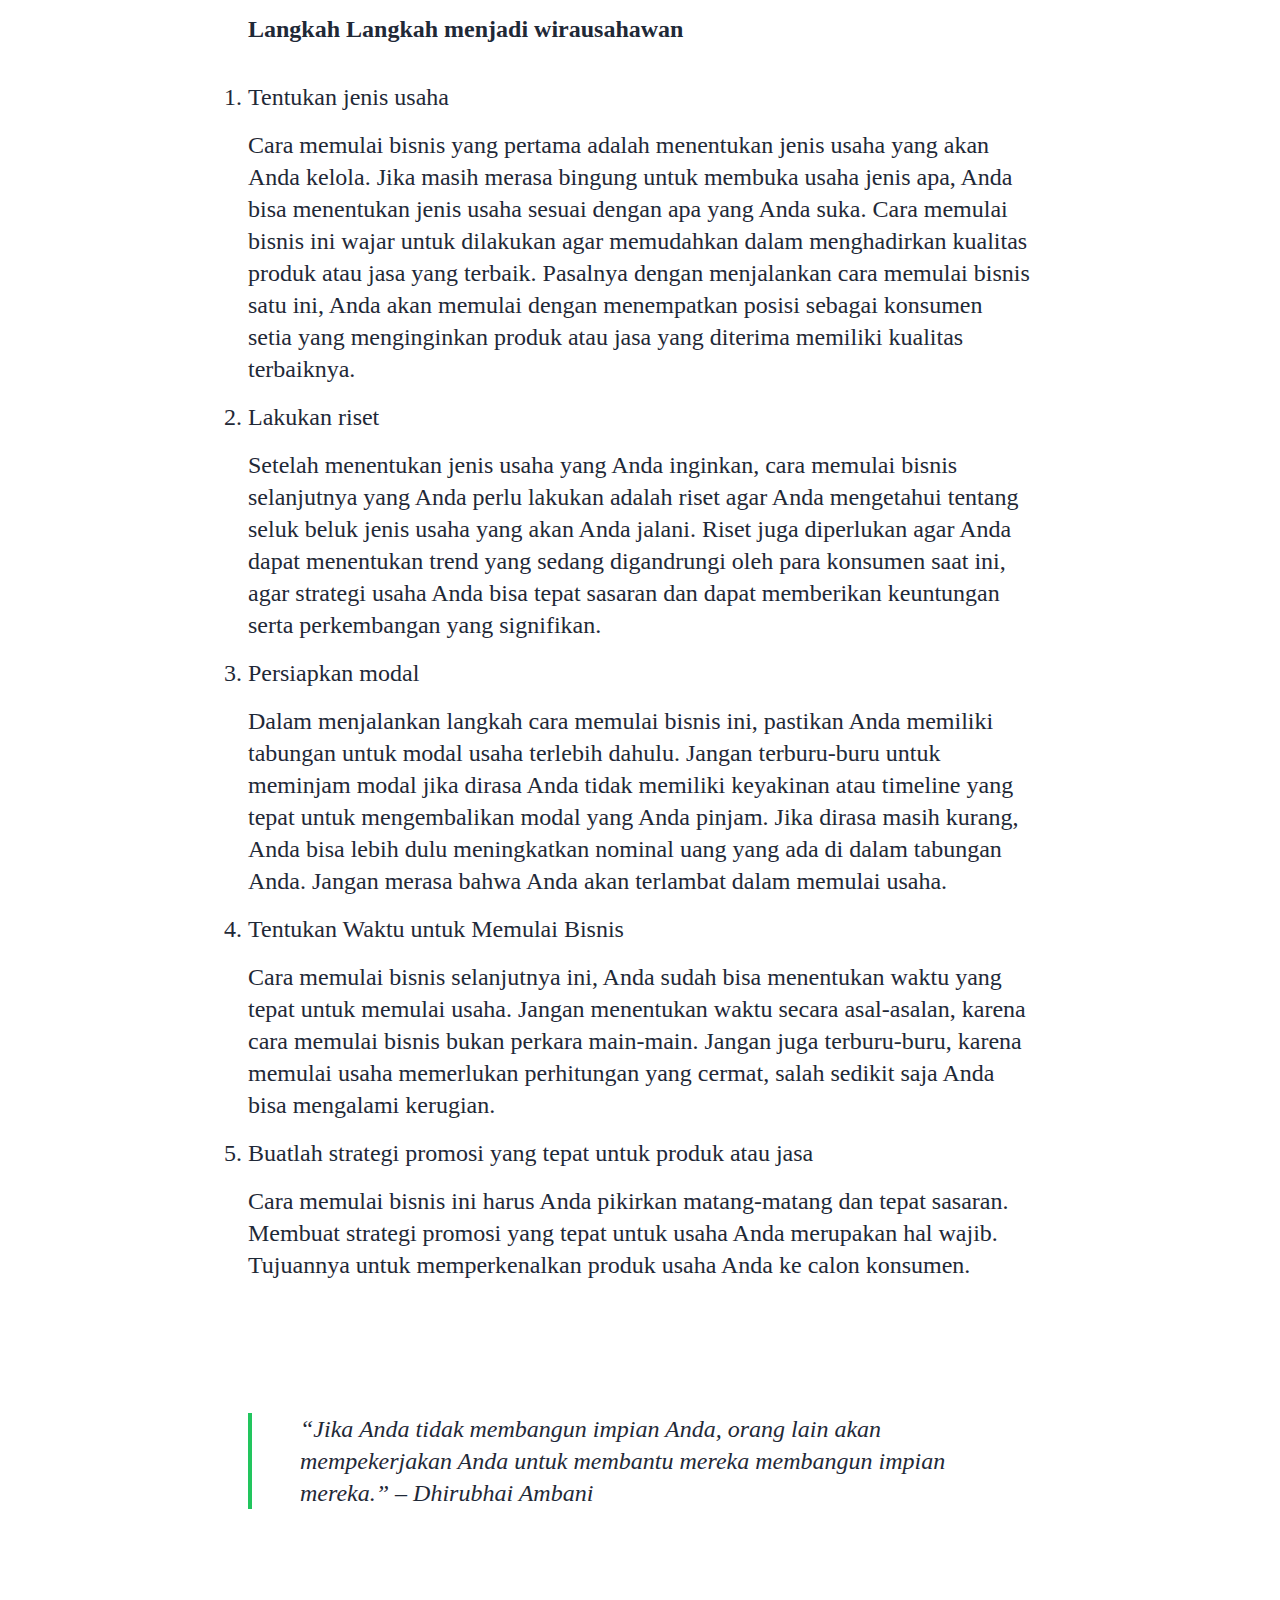
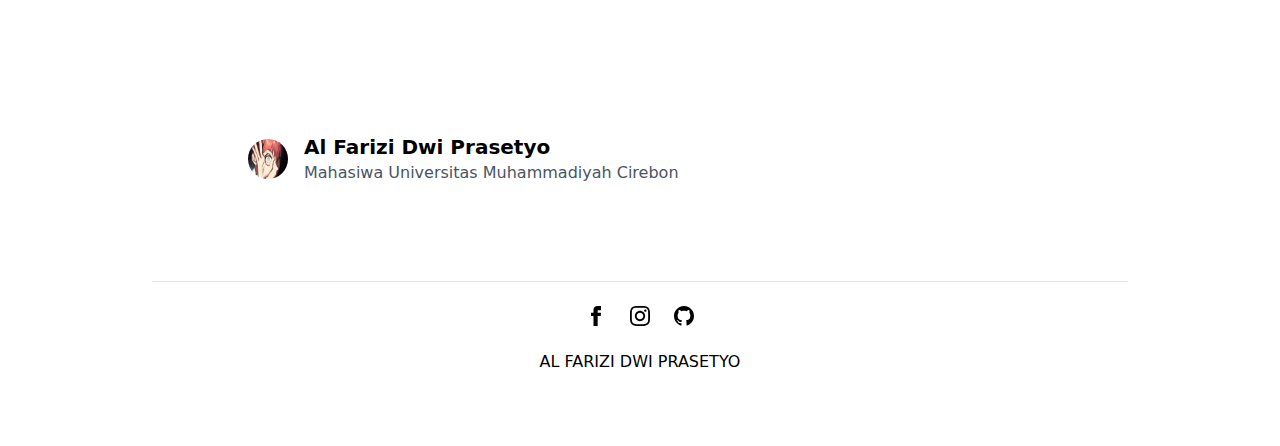
==== commit 425163ce: "ganti gambar" ====
--- a/page/pertemuan1.html
+++ b/page/pertemuan1.html
@@ -1,13 +1,169 @@
+
 <!DOCTYPE html>
 <html lang="en">
 <head>
     <meta charset="UTF-8">
-    <meta http-equiv="X-UA-Compatible" content="IE=edge">
     <meta name="viewport" content="width=device-width, initial-scale=1.0">
-    <link rel="stylesheet" href="../output.css">
-    <title>Document</title>
+    <meta http-equiv="X-UA-Compatible" content="ie=edge">
+    <title>Kewirausahaan</title>
+		<meta name="author" content="name">
+    <meta name="description" content="description here">
+		<link href="../output.css" rel="stylesheet">
+	<style>
+	.smooth {transition: box-shadow 0.3s ease-in-out;}
+	::selection{background-color: aliceblue}
+	</style>
 </head>
-<body>
-    
+<body class="bg-white font-sans leading-normal tracking-normal">
+
+	<!--Navbar-->
+    <nav class="w-full py-4 shadow">
+        <div class="w-full container mx-auto flex flex-wrap items-center justify-between">
+            <nav>
+                <a href="../index.html">
+                    <ul class="flex items-center justify-between font-bold px-2 text-sm uppercase no-underline">
+                    <li><img src="../img/makimasus.jpg" alt="" class="w-12"></li>
+                    <li><p class="px-4">AL Farizi Dwi Prasetyo</p></li>
+                </ul>
+            </nav>
+        </a>
+    </nav>
+	
+	<!--judul-->
+	<div class="text-center pt-16 md:pt-32">
+		<p class="text-sm md:text-base text-purple-800 font-bold">25 MARET 2023 </p>
+		<h1 class="font-bold break-normal text-3xl md:text-5xl">Kewirausahaan</h1>
+	</div>
+
+	<!--image-->
+	<div class="container w-full max-w-6xl mx-auto bg-white bg-cover mt-8 rounded" style="background-image:url('../img/3627634.jpg'); height: 75vh;"></div>
+	
+	<!--Container-->
+	<div class="container max-w-5xl mx-auto -mt-32">
+		
+		<div class="mx-0 sm:mx-6">
+			
+			<div class="bg-white w-full p-8 md:p-24 text-xl md:text-2xl text-gray-800 leading-normal" style="font-family:Georgia,serif;">
+				
+				<!-- Content-->
+				
+
+				<!--Lead Para-->
+
+                <!-- pengertian -->
+				<p class="py-6 font-bold">Apa itu Wirausaha dan Pengertian Kewirausahaan dalam Bisnis</p>				
+			
+				<p class="py-6">Menurut Kamus Besar Bahasa Indonesia (KBBI), pengertian <span class="font-bold">Wirausaha</span> sama dengan wiraswasta, yaitu orang yang pandai atau berbakat mengenali produk baru, menentukan cara produksi baru, menyusun operasi untuk pengadaan produk baru, memasarkannya, serta mengatur permodalan operasinya.</p>
+
+				<ol>
+					<li class="py-3">Kegiatan wirausaha merupakan penunjang pertumbuhan ekonomi. Wirausaha adalah pelaku kewirausahaan, yaitu suatu kegiatan yang dapat memberikan nilai tambah terhadap produk atau jasa melalui transformasi, kreativitas, inovasi, dan kepekaan terhadap lingkungan sekitarnya.</li>
+					<li class="py-3">Istilah kewirausahaan sendiri merupakan padanan kata dari <span class="italic">entrepreneurship</span> dalam bahasa Inggris. Sebelum dialihbahasakan ke dalam bahasa Inggris, kata entrepreneurship berasal dari kata berbahasa Perancis, yaitu entreprende yang memiliki arti petualang, pencipta, dan pengelola usaha.</li>
+				</ol>
+
+                <!-- pengertian menurut pakar -->
+                <p class="py-6 font-bold mt-28">Pengertian menurut para pakar ahli</p>
+
+				<ol class="list-disc">
+					<li class="py-3">Menurut Kuratko (2016), wirausaha adalah seorang yang dapat mengenali peluang di mana orang lain tidak melihatnya. Wirausaha merupakan katalisator agresif untuk perubahan dan selalu berusaha menghadapi tantangan yang penuh dengan ketidakpastian serta menciptakan masa depan.</li>
+					<li class="py-3">Menurut  Zimmerer (1996), wirausaha adalah proses penerapan kreativitas dan keinovasian dalam memecahkan persoalan dan menemukan peluang untuk memperbaiki kehidupan usaha.</li>
+					<li class="py-3">J. B. Say (1803) mengungkapkan, wirausaha adalah pengusaha yang mampu mengelola sumber-sumber daya yang dimiliki secara ekonomis, efektif, dan efisien, serta meningkatkan produktivitas yang rendah menjadi tinggi.</li>
+				</ol>
+
+                <!-- kelebihan dan kekurangan wirausaha -->
+                <p class="py-6 font-bold mt-28">Kelebihan dan kekurangan wirausaha</p>
+                <p class="py-6"> Kelebihan menjadi wirausahawan : </p>
+				<ol>
+					<li class="py-1">1. Membuka lapangan pekerjaan baru kepada masyarakat</li>
+					<li class="py-1">2. Meraih keuntungan tak terbatas</li>
+					<li class="py-1">3. Tidak bekerja di bawah orang lain</li>
+                    <li class="py-1">4. Kepuasan dalam merealisasaikan ide kreatif dan dapat menyumbangkannya kepada orang lain.</li>
+				</ol>
+
+                <p class="py-6 mt-12"> Kerugian menjadi wirausahawan : </p>
+                <p class="py-2">Berwirausaha memang menawarkan beragam keuntungan bila dibandingkan jika anda bekerja sebagai seorang pegawai. Namun disisi lain, anda perlu memahami terlebih dahulu, apa saja kerugian menjadi wirausahawan, agar nantinya dalam anda menjalankan usaha anda, anda siap dengan resiko terburuk, serta sudah memiliki solusi terbaik terhadap kemungkinan-kemungkinan yang bisa saja muncul dan berdampak buruk terhadap usaha anda. Berikut ini kerugian berwirausaha yang perlu anda ketahui :</p>
+				<ol>
+					<li class="py-1">1. Tidak memiliki pendapatan pasti.</li>
+					<li class="py-1">2. Resiko akan kehilangan modal, aset atau investasi</li>
+					<li class="py-1">3. Rela mengorbankan waktu lebih</li>
+                    <li class="py-1">4. Memiliki beban kerja dan tanggung jawab yang lebih besar.</li>
+				</ol>
+
+                <!-- Langkah langkah wirausaha -->
+                <p class="py-6 font-bold mt-28">Langkah Langkah menjadi wirausahawan</p>
+
+				<ol class="list-decimal">
+					<li class="py-3">Tentukan jenis usaha</li>
+                    <p class="py-1">Cara memulai bisnis yang pertama adalah menentukan jenis usaha yang akan Anda kelola. Jika masih merasa bingung untuk membuka usaha jenis apa, Anda bisa menentukan jenis usaha sesuai dengan apa yang Anda suka. Cara memulai bisnis ini wajar untuk dilakukan agar memudahkan dalam menghadirkan kualitas produk atau jasa yang terbaik. Pasalnya dengan menjalankan cara memulai bisnis satu ini, Anda akan memulai dengan menempatkan posisi sebagai konsumen setia yang menginginkan produk atau jasa yang diterima memiliki kualitas terbaiknya.</p>
+
+					<li class="py-3">Lakukan riset</li>
+                    <p class="py-1">Setelah menentukan jenis usaha yang Anda inginkan, cara memulai bisnis selanjutnya yang Anda perlu lakukan adalah riset agar Anda mengetahui tentang seluk beluk jenis usaha yang akan Anda jalani. Riset juga diperlukan agar Anda dapat menentukan trend yang sedang digandrungi oleh para konsumen saat ini, agar strategi usaha Anda bisa tepat sasaran dan dapat memberikan keuntungan serta perkembangan yang signifikan.</p>
+
+					<li class="py-3">Persiapkan modal</li>
+                    <p class="py-1">Dalam menjalankan langkah cara memulai bisnis ini, pastikan Anda memiliki tabungan untuk modal usaha terlebih dahulu. Jangan terburu-buru untuk meminjam modal jika dirasa Anda tidak memiliki keyakinan atau timeline yang tepat untuk mengembalikan modal yang Anda pinjam. Jika dirasa masih kurang, Anda bisa lebih dulu meningkatkan nominal uang yang ada di dalam tabungan Anda. Jangan merasa bahwa Anda akan terlambat dalam memulai usaha.</p>
+
+					<li class="py-3">Tentukan Waktu untuk Memulai Bisnis</li>
+                    <p class="py-1">Cara memulai bisnis selanjutnya ini, Anda sudah bisa menentukan waktu yang tepat untuk memulai usaha. Jangan menentukan waktu secara asal-asalan, karena cara memulai bisnis bukan perkara main-main. Jangan juga terburu-buru, karena memulai usaha memerlukan perhitungan yang cermat, salah sedikit saja Anda bisa mengalami kerugian.</p>
+
+                    <li class="py-3">Buatlah strategi promosi yang tepat untuk produk atau jasa</li>
+                    <p class="py-1">Cara memulai bisnis ini harus Anda pikirkan matang-matang dan tepat sasaran. Membuat strategi promosi yang tepat untuk usaha Anda merupakan hal wajib. Tujuannya untuk memperkenalkan produk usaha Anda ke calon konsumen.</p>
+
+
+				</ol>
+
+
+                <!-- quote -->
+				<blockquote class="border-l-4 border-green-500 italic my-8 pl-8 md:pl-12 mt-32">“Jika Anda tidak membangun impian Anda, orang lain akan mempekerjakan Anda untuk membantu mereka membangun impian mereka.” – Dhirubhai Ambani</blockquote>
+                
+            </div>
+
+												
+				<!--/ Post Content-->
+	
+				<!--Author-->
+				<div class="flex w-full items-center font-sans p-8 md:p-24">
+					<img class="w-10 h-10 rounded-full mr-4" src="../img/makimasus.jpg" alt="Avatar of Author">
+					<div class="flex-1">
+						<p class="font-bold text-base md:text-xl leading-none">Al Farizi Dwi Prasetyo</p>
+						<p class="text-gray-600 text-xs md:text-base">Mahasiwa Universitas Muhammadiyah Cirebon</a></p>
+					</div>
+				</div>
+				<!--/Author-->
+
+
+
+
+        <footer class="w-full border-t bg-white pb-12">
+      
+            <div class="w-full container mx-auto flex flex-col items-center">
+                <div class="flex flex-row text-center justify-between py-6">
+                    <a href="https://www.facebook.com/shirookam/" class="uppercase px-3">  <svg
+                        xmlns="http://www.w3.org/2000/svg"
+                        class="h-5 w-5"
+                        fill="bg-purple-800"
+                        viewBox="0 0 24 24">
+                        <path
+                          d="M9 8h-3v4h3v12h5v-12h3.642l.358-4h-4v-1.667c0-.955.192-1.333 1.115-1.333h2.885v-5h-3.808c-3.596 0-5.192 1.583-5.192 4.615v3.385z" />
+                      </svg></a>
+                    <a href="#" class="uppercase px-3">  <svg
+                        xmlns="http://www.w3.org/2000/svg"
+                        class="h-5 w-5"
+                        fill="bg-purple-800"
+                        viewBox="0 0 24 24">
+                        <path
+                          d="M12 2.163c3.204 0 3.584.012 4.85.07 3.252.148 4.771 1.691 4.919 4.919.058 1.265.069 1.645.069 4.849 0 3.205-.012 3.584-.069 4.849-.149 3.225-1.664 4.771-4.919 4.919-1.266.058-1.644.07-4.85.07-3.204 0-3.584-.012-4.849-.07-3.26-.149-4.771-1.699-4.919-4.92-.058-1.265-.07-1.644-.07-4.849 0-3.204.013-3.583.07-4.849.149-3.227 1.664-4.771 4.919-4.919 1.266-.057 1.645-.069 4.849-.069zm0-2.163c-3.259 0-3.667.014-4.947.072-4.358.2-6.78 2.618-6.98 6.98-.059 1.281-.073 1.689-.073 4.948 0 3.259.014 3.668.072 4.948.2 4.358 2.618 6.78 6.98 6.98 1.281.058 1.689.072 4.948.072 3.259 0 3.668-.014 4.948-.072 4.354-.2 6.782-2.618 6.979-6.98.059-1.28.073-1.689.073-4.948 0-3.259-.014-3.667-.072-4.947-.196-4.354-2.617-6.78-6.979-6.98-1.281-.059-1.69-.073-4.949-.073zm0 5.838c-3.403 0-6.162 2.759-6.162 6.162s2.759 6.163 6.162 6.163 6.162-2.759 6.162-6.163c0-3.403-2.759-6.162-6.162-6.162zm0 10.162c-2.209 0-4-1.79-4-4 0-2.209 1.791-4 4-4s4 1.791 4 4c0 2.21-1.791 4-4 4zm6.406-11.845c-.796 0-1.441.645-1.441 1.44s.645 1.44 1.441 1.44c.795 0 1.439-.645 1.439-1.44s-.644-1.44-1.439-1.44z" />
+                      </svg></a>
+                    <a href="https://github.com/AlfariziDwiPrasetyo" class="uppercase px-3"><svg
+                        xmlns="http://www.w3.org/2000/svg"
+                        class="h-5 w-5"
+                        fill="bg-purple-800"
+                        viewBox="0 0 24 24">
+                        <path
+                          d="M12 0c-6.626 0-12 5.373-12 12 0 5.302 3.438 9.8 8.207 11.387.599.111.793-.261.793-.577v-2.234c-3.338.726-4.033-1.416-4.033-1.416-.546-1.387-1.333-1.756-1.333-1.756-1.089-.745.083-.729.083-.729 1.205.084 1.839 1.237 1.839 1.237 1.07 1.834 2.807 1.304 3.492.997.107-.775.418-1.305.762-1.604-2.665-.305-5.467-1.334-5.467-5.931 0-1.311.469-2.381 1.236-3.221-.124-.303-.535-1.524.117-3.176 0 0 1.008-.322 3.301 1.23.957-.266 1.983-.399 3.003-.404 1.02.005 2.047.138 3.006.404 2.291-1.552 3.297-1.23 3.297-1.23.653 1.653.242 2.874.118 3.176.77.84 1.235 1.911 1.235 3.221 0 4.609-2.807 5.624-5.479 5.921.43.372.823 1.102.823 2.222v3.293c0 .319.192.694.801.576 4.765-1.589 8.199-6.086 8.199-11.386 0-6.627-5.373-12-12-12z" />
+                      </svg></a>
+                </div>
+                <div class="uppercase pb-6 text-black">AL FARIZI DWI PRASETYO</div>
+            </div>
+        </footer>
+
 </body>
 </html>--- a/output.css
+++ b/output.css
@@ -547,41 +547,9 @@
   }
 }
 
-.sr-only {
-  position: absolute;
-  width: 1px;
-  height: 1px;
-  padding: 0;
-  margin: -1px;
-  overflow: hidden;
-  clip: rect(0, 0, 0, 0);
-  white-space: nowrap;
-  border-width: 0;
-}
-
-.pointer-events-none {
-  pointer-events: none;
-}
-
-.absolute {
-  position: absolute;
-}
-
-.relative {
-  position: relative;
-}
-
-.inset-y-0 {
-  top: 0px;
-  bottom: 0px;
-}
-
-.left-0 {
-  left: 0px;
-}
-
-.z-10 {
-  z-index: 10;
+.mx-0 {
+  margin-left: 0px;
+  margin-right: 0px;
 }
 
 .mx-auto {
@@ -594,40 +562,19 @@
   margin-bottom: 1rem;
 }
 
-.my-6 {
-  margin-top: 1.5rem;
-  margin-bottom: 1.5rem;
-}
-
-.my-2 {
-  margin-top: 0.5rem;
-  margin-bottom: 0.5rem;
-}
-
-.mb-2 {
-  margin-bottom: 0.5rem;
-}
-
-.mb-3 {
-  margin-bottom: 0.75rem;
-}
-
-.mb-4 {
-  margin-bottom: 1rem;
+.my-8 {
+  margin-top: 2rem;
+  margin-bottom: 2rem;
+}
+
+.-mt-32 {
+  margin-top: -8rem;
 }
 
 .mb-5 {
   margin-bottom: 1.25rem;
 }
 
-.mb-6 {
-  margin-bottom: 1.5rem;
-}
-
-.mb-8 {
-  margin-bottom: 2rem;
-}
-
 .ml-2 {
   margin-left: 0.5rem;
 }
@@ -636,22 +583,6 @@
   margin-left: 0.75rem;
 }
 
-.ml-6 {
-  margin-left: 1.5rem;
-}
-
-.mr-1 {
-  margin-right: 0.25rem;
-}
-
-.mr-2 {
-  margin-right: 0.5rem;
-}
-
-.mr-3 {
-  margin-right: 0.75rem;
-}
-
 .mr-4 {
   margin-right: 1rem;
 }
@@ -660,74 +591,38 @@
   margin-top: 1rem;
 }
 
-.mt-5 {
-  margin-top: 1.25rem;
+.mt-8 {
+  margin-top: 2rem;
+}
+
+.mt-28 {
+  margin-top: 7rem;
+}
+
+.mt-20 {
+  margin-top: 5rem;
+}
+
+.mt-12 {
+  margin-top: 3rem;
 }
 
 .mt-32 {
   margin-top: 8rem;
 }
 
-.mb-32 {
-  margin-bottom: 8rem;
-}
-
-.block {
-  display: block;
-}
-
 .flex {
   display: flex;
 }
 
-.inline-flex {
-  display: inline-flex;
-}
-
-.table {
-  display: table;
-}
-
-.grid {
-  display: grid;
-}
-
-.hidden {
-  display: none;
-}
-
-.aspect-square {
-  aspect-ratio: 1 / 1;
-}
-
 .h-10 {
   height: 2.5rem;
 }
 
-.h-16 {
-  height: 4rem;
-}
-
-.h-4 {
-  height: 1rem;
-}
-
 .h-5 {
   height: 1.25rem;
 }
 
-.h-6 {
-  height: 1.5rem;
-}
-
-.h-8 {
-  height: 2rem;
-}
-
-.h-32 {
-  height: 8rem;
-}
-
 .w-10 {
   width: 2.5rem;
 }
@@ -736,68 +631,36 @@
   width: 3rem;
 }
 
-.w-16 {
-  width: 4rem;
-}
-
-.w-36 {
-  width: 9rem;
-}
-
-.w-4 {
-  width: 1rem;
-}
-
 .w-5 {
   width: 1.25rem;
 }
 
-.w-6 {
-  width: 1.5rem;
-}
-
 .w-full {
   width: 100%;
 }
 
-.w-32 {
-  width: 8rem;
-}
-
-.max-w-2xl {
-  max-width: 42rem;
-}
-
-.max-w-screen-md {
-  max-width: 768px;
-}
-
-.max-w-screen-sm {
-  max-width: 640px;
-}
-
-.max-w-screen-xl {
-  max-width: 1280px;
-}
-
-.max-w-xs {
-  max-width: 20rem;
-}
-
-.max-w-sm {
-  max-width: 24rem;
-}
-
-.max-w-md {
-  max-width: 28rem;
-}
-
-.cursor-pointer {
-  cursor: pointer;
-}
-
-.grid-cols-2 {
-  grid-template-columns: repeat(2, minmax(0, 1fr));
+.max-w-5xl {
+  max-width: 64rem;
+}
+
+.max-w-6xl {
+  max-width: 72rem;
+}
+
+.flex-1 {
+  flex: 1 1 0%;
+}
+
+.list-inside {
+  list-style-position: inside;
+}
+
+.list-disc {
+  list-style-type: disc;
+}
+
+.list-decimal {
+  list-style-type: decimal;
 }
 
 .flex-row {
@@ -826,38 +689,6 @@
 
 .justify-between {
   justify-content: space-between;
-}
-
-.gap-12 {
-  gap: 3rem;
-}
-
-.gap-8 {
-  gap: 2rem;
-}
-
-.space-x-4 > :not([hidden]) ~ :not([hidden]) {
-  --tw-space-x-reverse: 0;
-  margin-right: calc(1rem * var(--tw-space-x-reverse));
-  margin-left: calc(1rem * calc(1 - var(--tw-space-x-reverse)));
-}
-
-.space-x-5 > :not([hidden]) ~ :not([hidden]) {
-  --tw-space-x-reverse: 0;
-  margin-right: calc(1.25rem * var(--tw-space-x-reverse));
-  margin-left: calc(1.25rem * calc(1 - var(--tw-space-x-reverse)));
-}
-
-.space-y-4 > :not([hidden]) ~ :not([hidden]) {
-  --tw-space-y-reverse: 0;
-  margin-top: calc(1rem * calc(1 - var(--tw-space-y-reverse)));
-  margin-bottom: calc(1rem * var(--tw-space-y-reverse));
-}
-
-.space-y-1 > :not([hidden]) ~ :not([hidden]) {
-  --tw-space-y-reverse: 0;
-  margin-top: calc(0.25rem * calc(1 - var(--tw-space-y-reverse)));
-  margin-bottom: calc(0.25rem * var(--tw-space-y-reverse));
 }
 
 .space-x-2 > :not([hidden]) ~ :not([hidden]) {
@@ -866,20 +697,9 @@
   margin-left: calc(0.5rem * calc(1 - var(--tw-space-x-reverse)));
 }
 
-.divide-y > :not([hidden]) ~ :not([hidden]) {
-  --tw-divide-y-reverse: 0;
-  border-top-width: calc(1px * calc(1 - var(--tw-divide-y-reverse)));
-  border-bottom-width: calc(1px * var(--tw-divide-y-reverse));
-}
-
-.divide-gray-100 > :not([hidden]) ~ :not([hidden]) {
-  --tw-divide-opacity: 1;
-  border-color: rgb(243 244 246 / var(--tw-divide-opacity));
-}
-
-.divide-gray-700 > :not([hidden]) ~ :not([hidden]) {
-  --tw-divide-opacity: 1;
-  border-color: rgb(55 65 81 / var(--tw-divide-opacity));
+.break-normal {
+  overflow-wrap: normal;
+  word-break: normal;
 }
 
 .rounded {
@@ -890,53 +710,35 @@
   border-radius: 9999px;
 }
 
-.rounded-lg {
-  border-radius: 0.5rem;
-}
-
-.rounded-md {
-  border-radius: 0.375rem;
-}
-
-.rounded-xl {
-  border-radius: 0.75rem;
-}
-
-.rounded-t-lg {
-  border-top-left-radius: 0.5rem;
-  border-top-right-radius: 0.5rem;
-}
-
-.border {
-  border-width: 1px;
-}
-
-.border-0 {
-  border-width: 0px;
+.border-b-2 {
+  border-bottom-width: 2px;
+}
+
+.border-l-4 {
+  border-left-width: 4px;
 }
 
 .border-t {
   border-top-width: 1px;
 }
 
-.border-gray-200 {
+.border-b-4 {
+  border-bottom-width: 4px;
+}
+
+.border-green-500 {
   --tw-border-opacity: 1;
-  border-color: rgb(229 231 235 / var(--tw-border-opacity));
-}
-
-.border-gray-300 {
+  border-color: rgb(34 197 94 / var(--tw-border-opacity));
+}
+
+.border-purple-800 {
   --tw-border-opacity: 1;
-  border-color: rgb(209 213 219 / var(--tw-border-opacity));
-}
-
-.bg-blue-800 {
+  border-color: rgb(107 33 168 / var(--tw-border-opacity));
+}
+
+.bg-purple-800 {
   --tw-bg-opacity: 1;
-  background-color: rgb(30 64 175 / var(--tw-bg-opacity));
-}
-
-.bg-gray-50 {
-  --tw-bg-opacity: 1;
-  background-color: rgb(249 250 251 / var(--tw-bg-opacity));
+  background-color: rgb(107 33 168 / var(--tw-bg-opacity));
 }
 
 .bg-white {
@@ -944,34 +746,16 @@
   background-color: rgb(255 255 255 / var(--tw-bg-opacity));
 }
 
-.bg-purple-800 {
-  --tw-bg-opacity: 1;
-  background-color: rgb(107 33 168 / var(--tw-bg-opacity));
-}
-
-.fill-current {
-  fill: currentColor;
-}
-
-.p-2 {
-  padding: 0.5rem;
-}
-
-.p-3 {
-  padding: 0.75rem;
-}
-
-.p-4 {
-  padding: 1rem;
+.bg-cover {
+  background-size: cover;
 }
 
 .p-6 {
   padding: 1.5rem;
 }
 
-.px-0 {
-  padding-left: 0px;
-  padding-right: 0px;
+.p-8 {
+  padding: 2rem;
 }
 
 .px-2 {
@@ -989,9 +773,29 @@
   padding-right: 1rem;
 }
 
-.px-5 {
-  padding-left: 1.25rem;
-  padding-right: 1.25rem;
+.py-12 {
+  padding-top: 3rem;
+  padding-bottom: 3rem;
+}
+
+.py-3 {
+  padding-top: 0.75rem;
+  padding-bottom: 0.75rem;
+}
+
+.py-4 {
+  padding-top: 1rem;
+  padding-bottom: 1rem;
+}
+
+.py-6 {
+  padding-top: 1.5rem;
+  padding-bottom: 1.5rem;
+}
+
+.py-8 {
+  padding-top: 2rem;
+  padding-bottom: 2rem;
 }
 
 .py-1 {
@@ -999,54 +803,15 @@
   padding-bottom: 0.25rem;
 }
 
-.py-12 {
-  padding-top: 3rem;
-  padding-bottom: 3rem;
-}
-
 .py-2 {
   padding-top: 0.5rem;
   padding-bottom: 0.5rem;
 }
 
-.py-2\.5 {
-  padding-top: 0.625rem;
-  padding-bottom: 0.625rem;
-}
-
-.py-3 {
-  padding-top: 0.75rem;
-  padding-bottom: 0.75rem;
-}
-
-.py-4 {
-  padding-top: 1rem;
-  padding-bottom: 1rem;
-}
-
-.py-6 {
-  padding-top: 1.5rem;
-  padding-bottom: 1.5rem;
-}
-
-.py-8 {
-  padding-top: 2rem;
-  padding-bottom: 2rem;
-}
-
-.py-20 {
-  padding-top: 5rem;
-  padding-bottom: 5rem;
-}
-
 .pb-12 {
   padding-bottom: 3rem;
 }
 
-.pb-16 {
-  padding-bottom: 4rem;
-}
-
 .pb-2 {
   padding-bottom: 0.5rem;
 }
@@ -1067,28 +832,20 @@
   padding-bottom: 1.5rem;
 }
 
-.pl-10 {
-  padding-left: 2.5rem;
-}
-
-.pl-3 {
-  padding-left: 0.75rem;
-}
-
-.pt-8 {
-  padding-top: 2rem;
-}
-
-.pt-2 {
-  padding-top: 0.5rem;
-}
-
-.text-left {
-  text-align: left;
+.pl-8 {
+  padding-left: 2rem;
+}
+
+.pt-16 {
+  padding-top: 4rem;
 }
 
 .text-center {
   text-align: center;
+}
+
+.font-sans {
+  font-family: ui-sans-serif, system-ui, -apple-system, BlinkMacSystemFont, "Segoe UI", Roboto, "Helvetica Neue", Arial, "Noto Sans", sans-serif, "Apple Color Emoji", "Segoe UI Emoji", "Segoe UI Symbol", "Noto Color Emoji";
 }
 
 .text-2xl {
@@ -1111,11 +868,6 @@
   line-height: 1.5rem;
 }
 
-.text-lg {
-  font-size: 1.125rem;
-  line-height: 1.75rem;
-}
-
 .text-sm {
   font-size: 0.875rem;
   line-height: 1.25rem;
@@ -1135,22 +887,6 @@
   font-weight: 700;
 }
 
-.font-extrabold {
-  font-weight: 800;
-}
-
-.font-light {
-  font-weight: 300;
-}
-
-.font-medium {
-  font-weight: 500;
-}
-
-.font-normal {
-  font-weight: 400;
-}
-
 .font-semibold {
   font-weight: 600;
 }
@@ -1159,31 +895,25 @@
   text-transform: uppercase;
 }
 
-.not-italic {
-  font-style: normal;
-}
-
-.leading-tight {
-  line-height: 1.25;
-}
-
-.tracking-tight {
-  letter-spacing: -0.025em;
-}
-
-.text-blue-700 {
-  --tw-text-opacity: 1;
-  color: rgb(29 78 216 / var(--tw-text-opacity));
-}
-
-.text-gray-400 {
-  --tw-text-opacity: 1;
-  color: rgb(156 163 175 / var(--tw-text-opacity));
-}
-
-.text-gray-500 {
-  --tw-text-opacity: 1;
-  color: rgb(107 114 128 / var(--tw-text-opacity));
+.italic {
+  font-style: italic;
+}
+
+.leading-none {
+  line-height: 1;
+}
+
+.leading-normal {
+  line-height: 1.5;
+}
+
+.tracking-normal {
+  letter-spacing: 0em;
+}
+
+.text-black {
+  --tw-text-opacity: 1;
+  color: rgb(0 0 0 / var(--tw-text-opacity));
 }
 
 .text-gray-600 {
@@ -1191,11 +921,6 @@
   color: rgb(75 85 99 / var(--tw-text-opacity));
 }
 
-.text-gray-700 {
-  --tw-text-opacity: 1;
-  color: rgb(55 65 81 / var(--tw-text-opacity));
-}
-
 .text-gray-800 {
   --tw-text-opacity: 1;
   color: rgb(31 41 55 / var(--tw-text-opacity));
@@ -1206,41 +931,28 @@
   color: rgb(17 24 39 / var(--tw-text-opacity));
 }
 
+.text-neutral-700 {
+  --tw-text-opacity: 1;
+  color: rgb(64 64 64 / var(--tw-text-opacity));
+}
+
+.text-purple-700 {
+  --tw-text-opacity: 1;
+  color: rgb(126 34 206 / var(--tw-text-opacity));
+}
+
+.text-purple-800 {
+  --tw-text-opacity: 1;
+  color: rgb(107 33 168 / var(--tw-text-opacity));
+}
+
 .text-white {
   --tw-text-opacity: 1;
   color: rgb(255 255 255 / var(--tw-text-opacity));
-}
-
-.text-purple-700 {
-  --tw-text-opacity: 1;
-  color: rgb(126 34 206 / var(--tw-text-opacity));
-}
-
-.text-neutral-700 {
-  --tw-text-opacity: 1;
-  color: rgb(64 64 64 / var(--tw-text-opacity));
-}
-
-.text-purple-800 {
-  --tw-text-opacity: 1;
-  color: rgb(107 33 168 / var(--tw-text-opacity));
-}
-
-.text-black {
-  --tw-text-opacity: 1;
-  color: rgb(0 0 0 / var(--tw-text-opacity));
-}
-
-.underline {
-  text-decoration-line: underline;
 }
 
 .no-underline {
   text-decoration-line: none;
-}
-
-.underline-offset-4 {
-  text-underline-offset: 4px;
 }
 
 .shadow {
@@ -1249,25 +961,12 @@
   box-shadow: var(--tw-ring-offset-shadow, 0 0 #0000), var(--tw-ring-shadow, 0 0 #0000), var(--tw-shadow);
 }
 
-.shadow-md {
-  --tw-shadow: 0 4px 6px -1px rgb(0 0 0 / 0.1), 0 2px 4px -2px rgb(0 0 0 / 0.1);
-  --tw-shadow-colored: 0 4px 6px -1px var(--tw-shadow-color), 0 2px 4px -2px var(--tw-shadow-color);
-  box-shadow: var(--tw-ring-offset-shadow, 0 0 #0000), var(--tw-ring-shadow, 0 0 #0000), var(--tw-shadow);
-}
-
-.hover\:bg-blue-600:hover {
-  --tw-bg-opacity: 1;
-  background-color: rgb(37 99 235 / var(--tw-bg-opacity));
-}
-
-.hover\:bg-blue-700:hover {
-  --tw-bg-opacity: 1;
-  background-color: rgb(29 78 216 / var(--tw-bg-opacity));
-}
-
-.hover\:bg-gray-100:hover {
-  --tw-bg-opacity: 1;
-  background-color: rgb(243 244 246 / var(--tw-bg-opacity));
+.transition {
+  transition-property: color, background-color, border-color, text-decoration-color, fill, stroke, opacity, box-shadow, transform, filter, -webkit-backdrop-filter;
+  transition-property: color, background-color, border-color, text-decoration-color, fill, stroke, opacity, box-shadow, transform, filter, backdrop-filter;
+  transition-property: color, background-color, border-color, text-decoration-color, fill, stroke, opacity, box-shadow, transform, filter, backdrop-filter, -webkit-backdrop-filter;
+  transition-timing-function: cubic-bezier(0.4, 0, 0.2, 1);
+  transition-duration: 150ms;
 }
 
 .hover\:bg-purple-600:hover {
@@ -1300,316 +999,82 @@
   color: rgb(17 24 39 / var(--tw-text-opacity));
 }
 
+.hover\:text-green-500:hover {
+  --tw-text-opacity: 1;
+  color: rgb(34 197 94 / var(--tw-text-opacity));
+}
+
 .hover\:text-white:hover {
   --tw-text-opacity: 1;
   color: rgb(255 255 255 / var(--tw-text-opacity));
-}
-
-.hover\:underline:hover {
-  text-decoration-line: underline;
-}
-
-.hover\:no-underline:hover {
-  text-decoration-line: none;
 }
 
 .hover\:opacity-75:hover {
   opacity: 0.75;
 }
 
-.focus\:outline-none:focus {
-  outline: 2px solid transparent;
-  outline-offset: 2px;
-}
-
-.focus\:ring-0:focus {
-  --tw-ring-offset-shadow: var(--tw-ring-inset) 0 0 0 var(--tw-ring-offset-width) var(--tw-ring-offset-color);
-  --tw-ring-shadow: var(--tw-ring-inset) 0 0 0 calc(0px + var(--tw-ring-offset-width)) var(--tw-ring-color);
-  box-shadow: var(--tw-ring-offset-shadow), var(--tw-ring-shadow), var(--tw-shadow, 0 0 #0000);
-}
-
-.focus\:ring-4:focus {
-  --tw-ring-offset-shadow: var(--tw-ring-inset) 0 0 0 var(--tw-ring-offset-width) var(--tw-ring-offset-color);
-  --tw-ring-shadow: var(--tw-ring-inset) 0 0 0 calc(4px + var(--tw-ring-offset-width)) var(--tw-ring-color);
-  box-shadow: var(--tw-ring-offset-shadow), var(--tw-ring-shadow), var(--tw-shadow, 0 0 #0000);
-}
-
-.focus\:ring-gray-50:focus {
-  --tw-ring-opacity: 1;
-  --tw-ring-color: rgb(249 250 251 / var(--tw-ring-opacity));
-}
-
 @media (prefers-color-scheme: dark) {
-  .dark\:divide-gray-600 > :not([hidden]) ~ :not([hidden]) {
-    --tw-divide-opacity: 1;
-    border-color: rgb(75 85 99 / var(--tw-divide-opacity));
-  }
-
-  .dark\:border-gray-600 {
-    --tw-border-opacity: 1;
-    border-color: rgb(75 85 99 / var(--tw-border-opacity));
-  }
-
-  .dark\:border-gray-700 {
-    --tw-border-opacity: 1;
-    border-color: rgb(55 65 81 / var(--tw-border-opacity));
-  }
-
-  .dark\:bg-gray-700 {
-    --tw-bg-opacity: 1;
-    background-color: rgb(55 65 81 / var(--tw-bg-opacity));
-  }
-
-  .dark\:bg-gray-800 {
-    --tw-bg-opacity: 1;
-    background-color: rgb(31 41 55 / var(--tw-bg-opacity));
-  }
-
-  .dark\:bg-gray-900 {
-    --tw-bg-opacity: 1;
-    background-color: rgb(17 24 39 / var(--tw-bg-opacity));
-  }
-
-  .dark\:bg-gray-500 {
-    --tw-bg-opacity: 1;
-    background-color: rgb(107 114 128 / var(--tw-bg-opacity));
-  }
-
-  .dark\:text-gray-200 {
-    --tw-text-opacity: 1;
-    color: rgb(229 231 235 / var(--tw-text-opacity));
-  }
-
-  .dark\:text-gray-300 {
-    --tw-text-opacity: 1;
-    color: rgb(209 213 219 / var(--tw-text-opacity));
-  }
-
-  .dark\:text-gray-400 {
-    --tw-text-opacity: 1;
-    color: rgb(156 163 175 / var(--tw-text-opacity));
-  }
-
-  .dark\:text-white {
-    --tw-text-opacity: 1;
-    color: rgb(255 255 255 / var(--tw-text-opacity));
-  }
-
-  .dark\:text-gray-100 {
-    --tw-text-opacity: 1;
-    color: rgb(243 244 246 / var(--tw-text-opacity));
-  }
-
   .dark\:text-neutral-300 {
     --tw-text-opacity: 1;
     color: rgb(212 212 212 / var(--tw-text-opacity));
   }
-
-  .dark\:placeholder-gray-400::-moz-placeholder {
-    --tw-placeholder-opacity: 1;
-    color: rgb(156 163 175 / var(--tw-placeholder-opacity));
-  }
-
-  .dark\:placeholder-gray-400::placeholder {
-    --tw-placeholder-opacity: 1;
-    color: rgb(156 163 175 / var(--tw-placeholder-opacity));
-  }
-
-  .dark\:hover\:bg-gray-600:hover {
-    --tw-bg-opacity: 1;
-    background-color: rgb(75 85 99 / var(--tw-bg-opacity));
-  }
-
-  .dark\:hover\:bg-gray-700:hover {
-    --tw-bg-opacity: 1;
-    background-color: rgb(55 65 81 / var(--tw-bg-opacity));
-  }
-
-  .dark\:hover\:text-white:hover {
-    --tw-text-opacity: 1;
-    color: rgb(255 255 255 / var(--tw-text-opacity));
-  }
-
-  .hover\:dark\:text-violet-400:hover {
-    --tw-text-opacity: 1;
-    color: rgb(167 139 250 / var(--tw-text-opacity));
-  }
-
-  .dark\:focus\:ring-gray-600:focus {
-    --tw-ring-opacity: 1;
-    --tw-ring-color: rgb(75 85 99 / var(--tw-ring-opacity));
-  }
 }
 
 @media (min-width: 640px) {
-  .sm\:mx-auto {
-    margin-left: auto;
-    margin-right: auto;
-  }
-
-  .sm\:flex {
-    display: flex;
-  }
-
-  .sm\:grid-cols-2 {
-    grid-template-columns: repeat(2, minmax(0, 1fr));
-  }
-
-  .sm\:grid-cols-3 {
-    grid-template-columns: repeat(3, minmax(0, 1fr));
-  }
-
-  .sm\:space-y-0 > :not([hidden]) ~ :not([hidden]) {
-    --tw-space-y-reverse: 0;
-    margin-top: calc(0px * calc(1 - var(--tw-space-y-reverse)));
-    margin-bottom: calc(0px * var(--tw-space-y-reverse));
-  }
-
-  .sm\:rounded-none {
-    border-radius: 0px;
-  }
-
-  .sm\:rounded-l-lg {
-    border-top-left-radius: 0.5rem;
-    border-bottom-left-radius: 0.5rem;
-  }
-
-  .sm\:rounded-r-lg {
-    border-top-right-radius: 0.5rem;
-    border-bottom-right-radius: 0.5rem;
-  }
-
-  .sm\:px-12 {
+  .sm\:mx-6 {
+    margin-left: 1.5rem;
+    margin-right: 1.5rem;
+  }
+}
+
+@media (min-width: 768px) {
+  .md\:w-1\/3 {
+    width: 33.333333%;
+  }
+
+  .md\:w-2\/3 {
+    width: 66.666667%;
+  }
+
+  .md\:p-24 {
+    padding: 6rem;
+  }
+
+  .md\:pl-12 {
     padding-left: 3rem;
-    padding-right: 3rem;
-  }
-
-  .sm\:text-center {
-    text-align: center;
-  }
-
-  .sm\:text-4xl {
-    font-size: 2.25rem;
-    line-height: 2.5rem;
-  }
-
-  .sm\:text-xl {
+  }
+
+  .md\:pt-32 {
+    padding-top: 8rem;
+  }
+
+  .md\:text-2xl {
+    font-size: 1.5rem;
+    line-height: 2rem;
+  }
+
+  .md\:text-3xl {
+    font-size: 1.875rem;
+    line-height: 2.25rem;
+  }
+
+  .md\:text-5xl {
+    font-size: 3rem;
+    line-height: 1;
+  }
+
+  .md\:text-base {
+    font-size: 1rem;
+    line-height: 1.5rem;
+  }
+
+  .md\:text-xl {
     font-size: 1.25rem;
     line-height: 1.75rem;
   }
-
-  .sm\:text-2xl {
-    font-size: 1.5rem;
-    line-height: 2rem;
-  }
-
-  .sm\:text-base {
-    font-size: 1rem;
-    line-height: 1.5rem;
-  }
-}
-
-@media (min-width: 768px) {
-  .md\:mb-12 {
-    margin-bottom: 3rem;
-  }
-
-  .md\:w-1\/3 {
-    width: 33.333333%;
-  }
-
-  .md\:w-2\/3 {
-    width: 66.666667%;
-  }
-
-  .md\:grid-cols-3 {
-    grid-template-columns: repeat(3, minmax(0, 1fr));
-  }
-
-  .md\:flex-row {
-    flex-direction: row;
-  }
-
-  .md\:justify-between {
-    justify-content: space-between;
-  }
-
-  .md\:p-8 {
-    padding: 2rem;
-  }
-
-  .md\:text-left {
-    text-align: left;
-  }
 }
 
 @media (min-width: 1024px) {
-  .lg\:my-8 {
-    margin-top: 2rem;
-    margin-bottom: 2rem;
-  }
-
-  .lg\:mb-6 {
-    margin-bottom: 1.5rem;
-  }
-
-  .lg\:ml-12 {
-    margin-left: 3rem;
-  }
-
-  .lg\:max-w-md {
-    max-width: 28rem;
-  }
-
-  .lg\:max-w-lg {
-    max-width: 32rem;
-  }
-
-  .lg\:grid-cols-4 {
-    grid-template-columns: repeat(4, minmax(0, 1fr));
-  }
-
-  .lg\:grid-cols-5 {
-    grid-template-columns: repeat(5, minmax(0, 1fr));
-  }
-
-  .lg\:p-10 {
-    padding: 2.5rem;
-  }
-
-  .lg\:px-6 {
-    padding-left: 1.5rem;
-    padding-right: 1.5rem;
-  }
-
-  .lg\:py-16 {
-    padding-top: 4rem;
-    padding-bottom: 4rem;
-  }
-
-  .lg\:py-24 {
-    padding-top: 6rem;
-    padding-bottom: 6rem;
-  }
-
-  .lg\:pb-24 {
-    padding-bottom: 6rem;
-  }
-
-  .lg\:pt-16 {
-    padding-top: 4rem;
-  }
-
-  .lg\:text-2xl {
-    font-size: 1.5rem;
-    line-height: 2rem;
-  }
-
-  .lg\:text-4xl {
-    font-size: 2.25rem;
-    line-height: 2.5rem;
-  }
-
   .lg\:text-5xl {
     font-size: 3rem;
     line-height: 1;
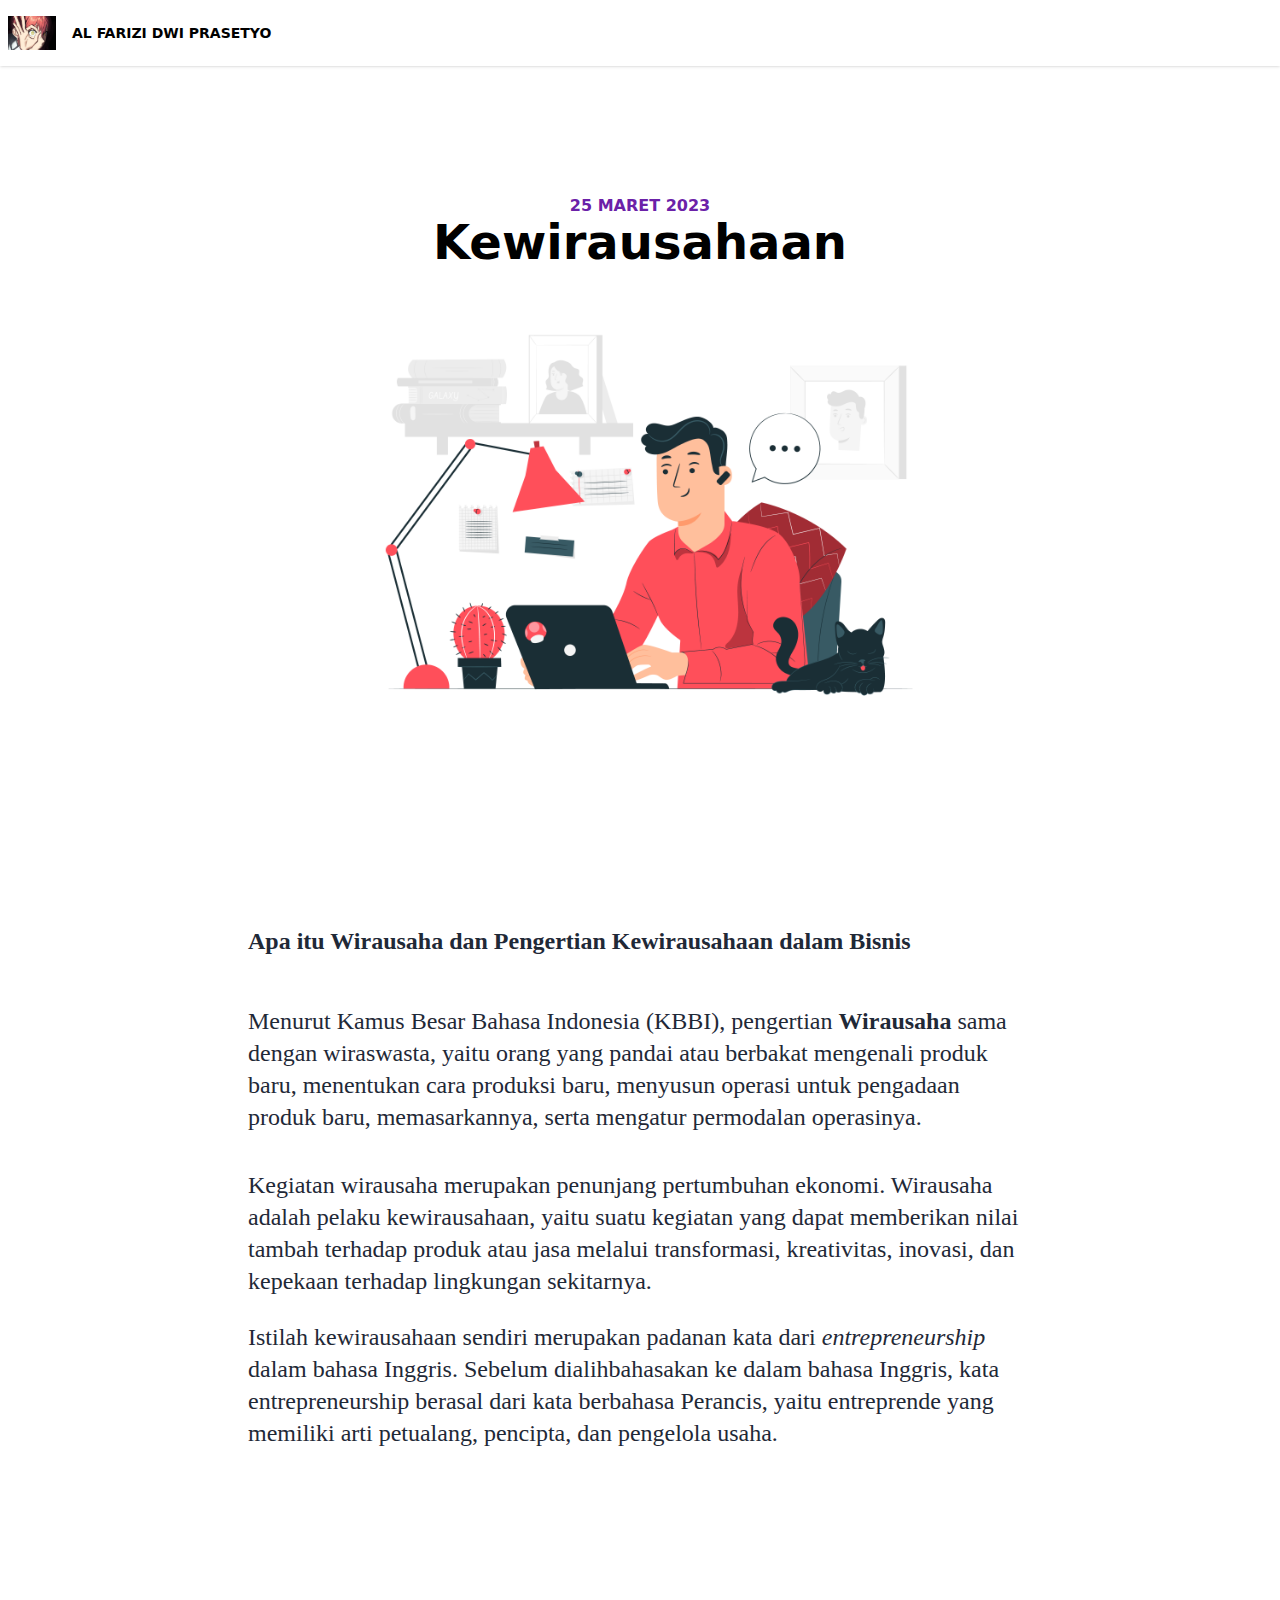
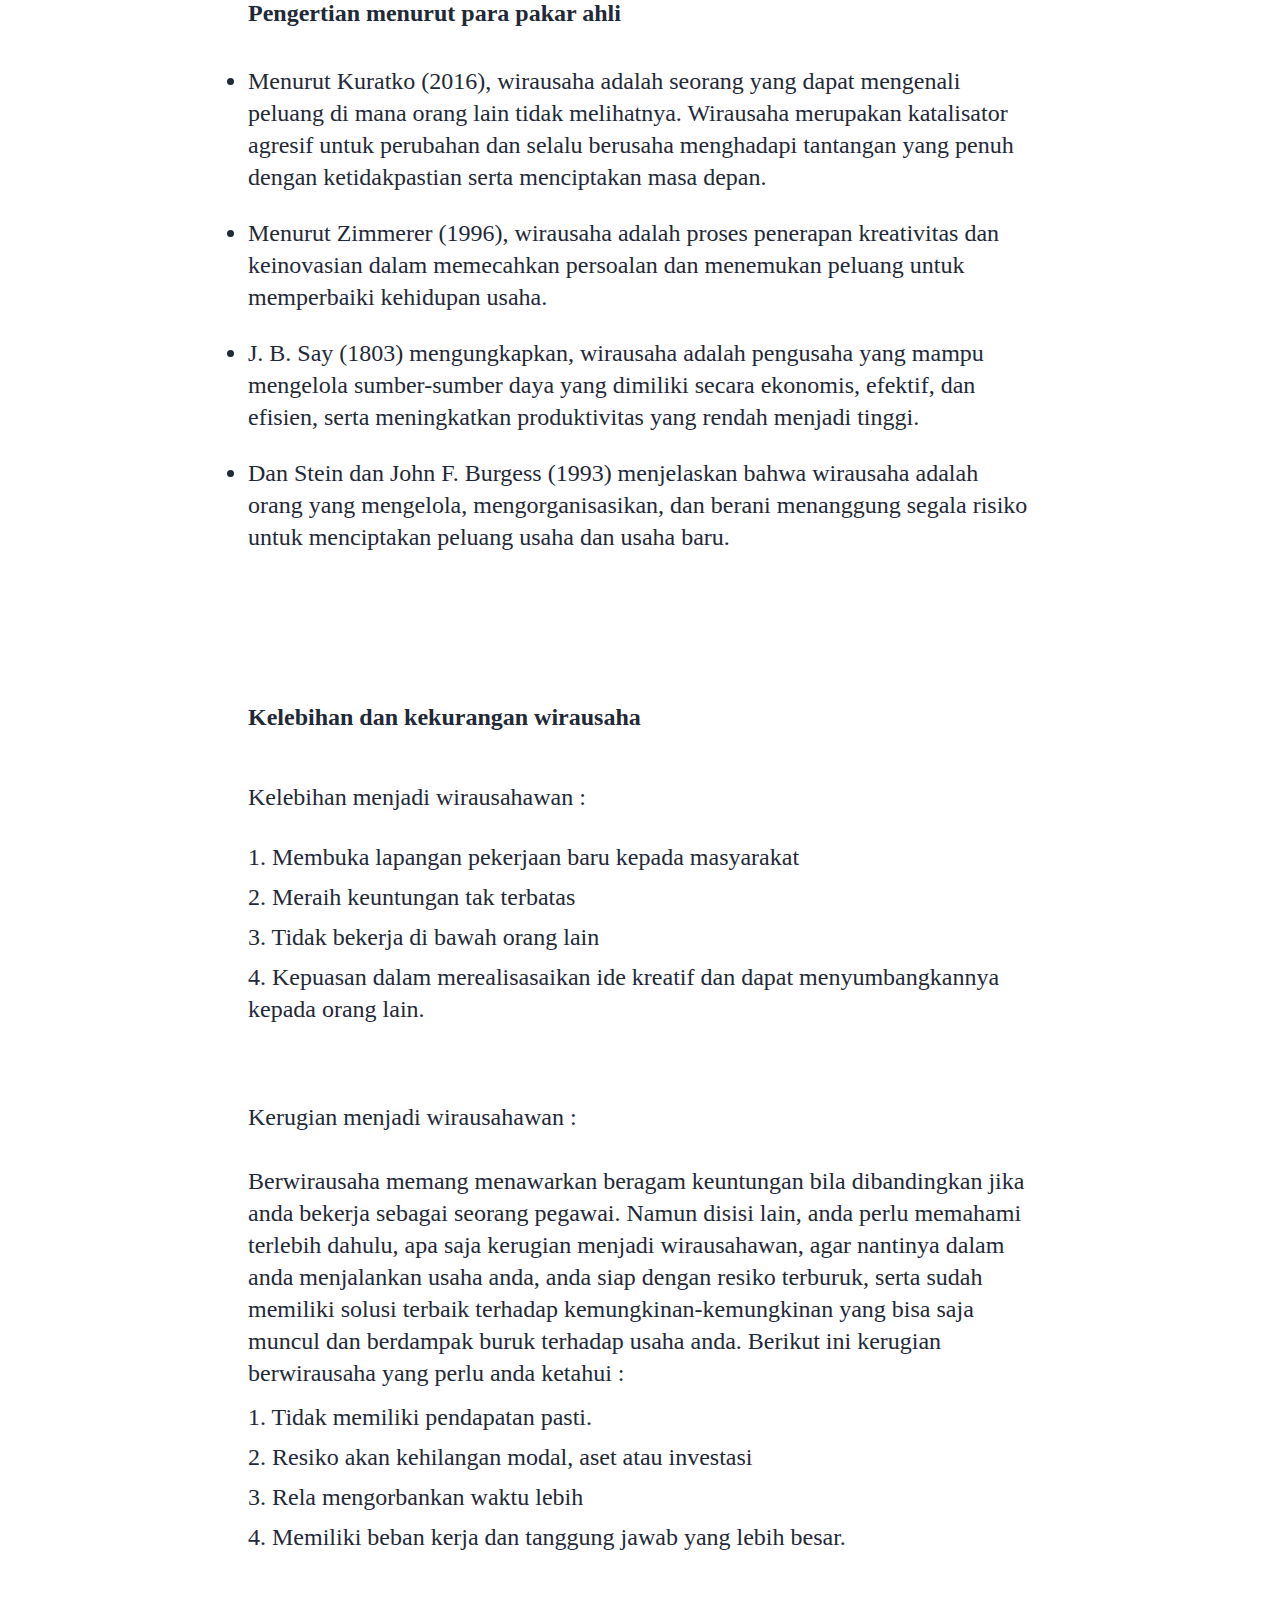
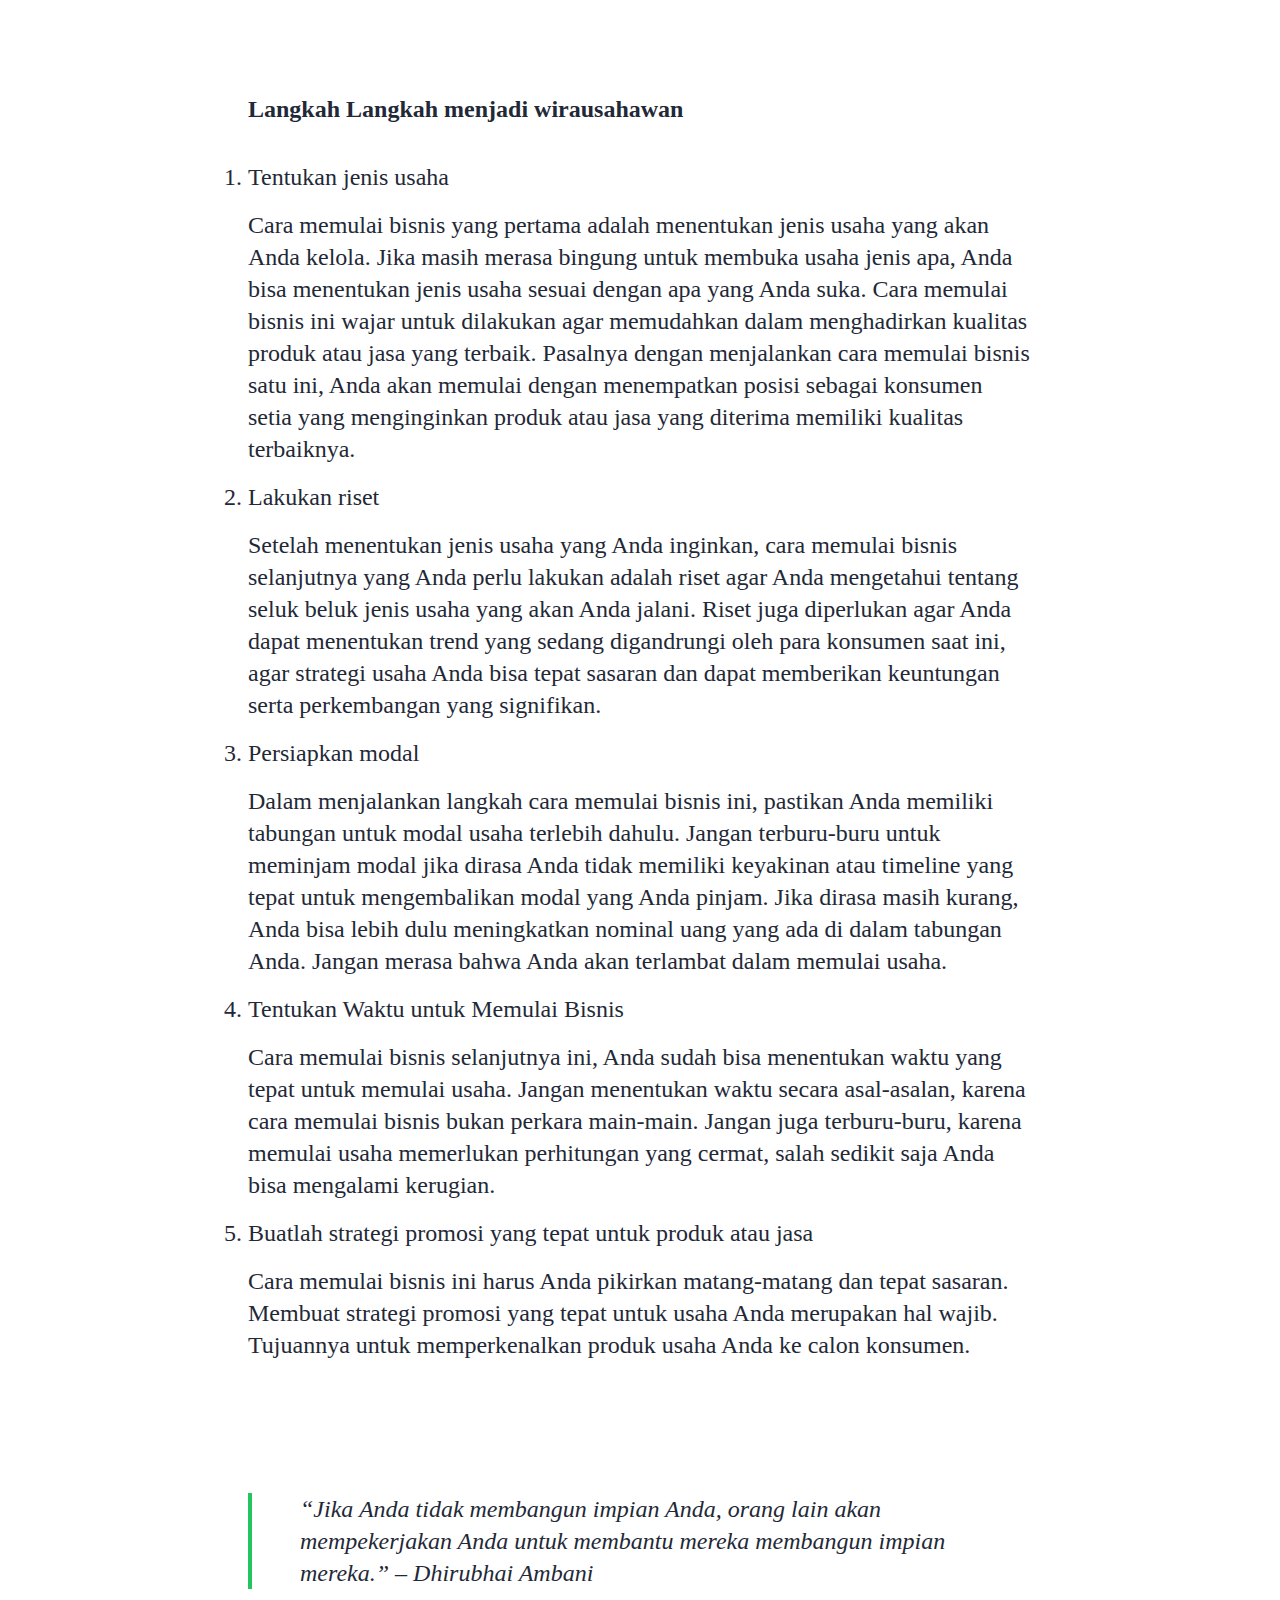
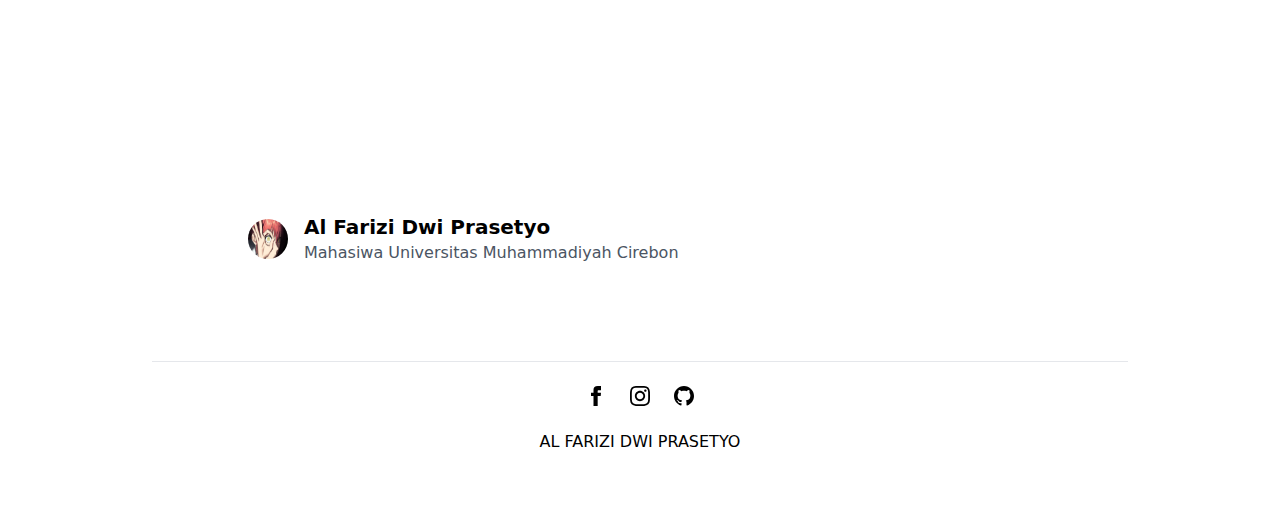
==== commit 1d38832e: "finishing" ====
--- a/page/pertemuan1.html
+++ b/page/pertemuan1.html
@@ -6,9 +6,9 @@
     <meta name="viewport" content="width=device-width, initial-scale=1.0">
     <meta http-equiv="X-UA-Compatible" content="ie=edge">
     <title>Kewirausahaan</title>
-		<meta name="author" content="name">
+	<meta name="author" content="name">
     <meta name="description" content="description here">
-		<link href="../output.css" rel="stylesheet">
+	<link href="../output.css" rel="stylesheet">
 	<style>
 	.smooth {transition: box-shadow 0.3s ease-in-out;}
 	::selection{background-color: aliceblue}
@@ -36,10 +36,10 @@
 	</div>
 
 	<!--image-->
-	<div class="container w-full max-w-6xl mx-auto bg-white bg-cover mt-8 rounded" style="background-image:url('../img/3627634.jpg'); height: 75vh;"></div>
-	
+	<div class="container flex w-100% max-w-6xl mx-auto bg-white bg-cover mt-8 rounded"></div>
+	<img class="lg:w-2/4 m-auto" src="../img/3627634.jpg" alt="">
 	<!--Container-->
-	<div class="container max-w-5xl mx-auto -mt-32">
+	<div class="container max-w-5xl mx-auto mt-20">
 		
 		<div class="mx-0 sm:mx-6">
 			
@@ -67,6 +67,7 @@
 					<li class="py-3">Menurut Kuratko (2016), wirausaha adalah seorang yang dapat mengenali peluang di mana orang lain tidak melihatnya. Wirausaha merupakan katalisator agresif untuk perubahan dan selalu berusaha menghadapi tantangan yang penuh dengan ketidakpastian serta menciptakan masa depan.</li>
 					<li class="py-3">Menurut  Zimmerer (1996), wirausaha adalah proses penerapan kreativitas dan keinovasian dalam memecahkan persoalan dan menemukan peluang untuk memperbaiki kehidupan usaha.</li>
 					<li class="py-3">J. B. Say (1803) mengungkapkan, wirausaha adalah pengusaha yang mampu mengelola sumber-sumber daya yang dimiliki secara ekonomis, efektif, dan efisien, serta meningkatkan produktivitas yang rendah menjadi tinggi.</li>
+                    <li class="py-3">Dan Stein dan John F. Burgess (1993) menjelaskan bahwa wirausaha adalah orang yang mengelola, mengorganisasikan, dan berani menanggung segala risiko untuk menciptakan peluang usaha dan usaha baru.</li>
 				</ol>
 
                 <!-- kelebihan dan kekurangan wirausaha -->
--- a/output.css
+++ b/output.css
@@ -547,6 +547,10 @@
   }
 }
 
+.m-auto {
+  margin: auto;
+}
+
 .mx-0 {
   margin-left: 0px;
   margin-right: 0px;
@@ -639,6 +643,10 @@
   width: 100%;
 }
 
+.w-2\/4 {
+  width: 50%;
+}
+
 .max-w-5xl {
   max-width: 64rem;
 }
@@ -649,6 +657,10 @@
 
 .flex-1 {
   flex: 1 1 0%;
+}
+
+.flex-auto {
+  flex: 1 1 auto;
 }
 
 .list-inside {
@@ -1075,6 +1087,10 @@
 }
 
 @media (min-width: 1024px) {
+  .lg\:w-2\/4 {
+    width: 50%;
+  }
+
   .lg\:text-5xl {
     font-size: 3rem;
     line-height: 1;
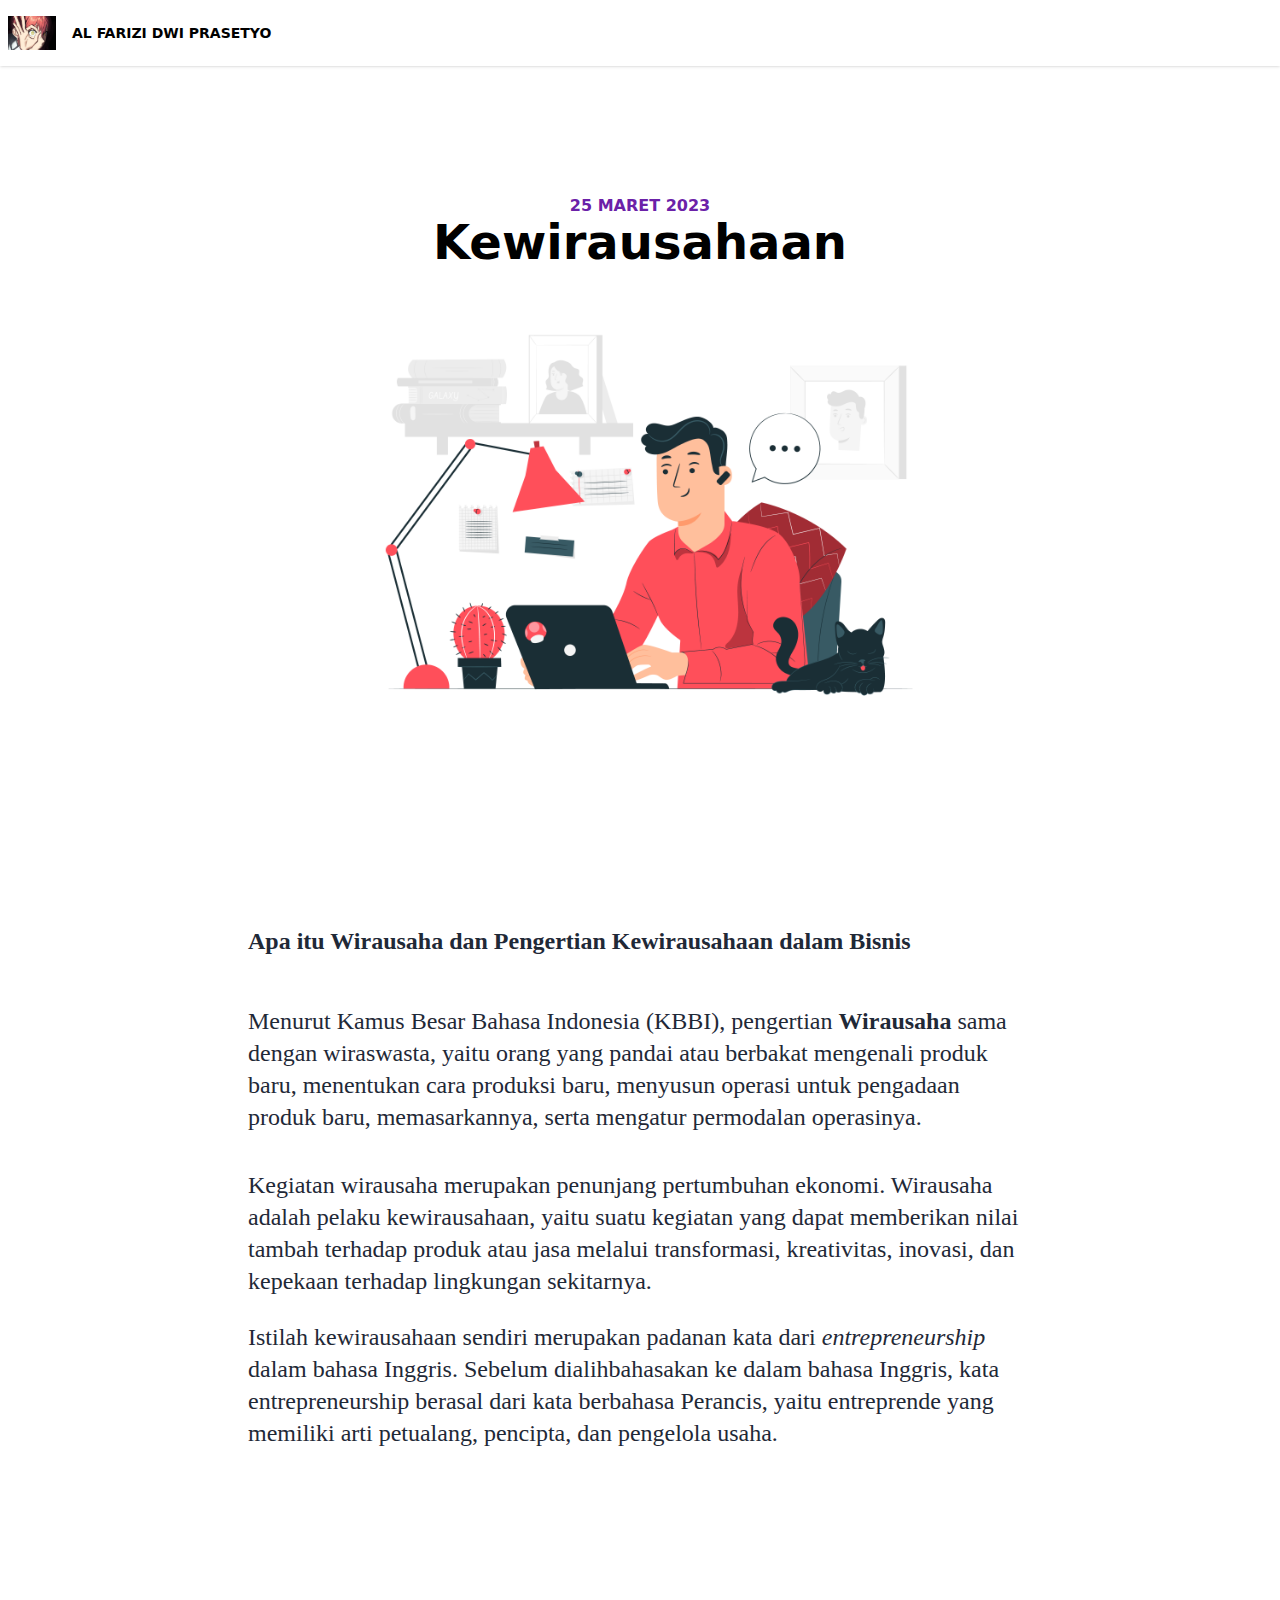
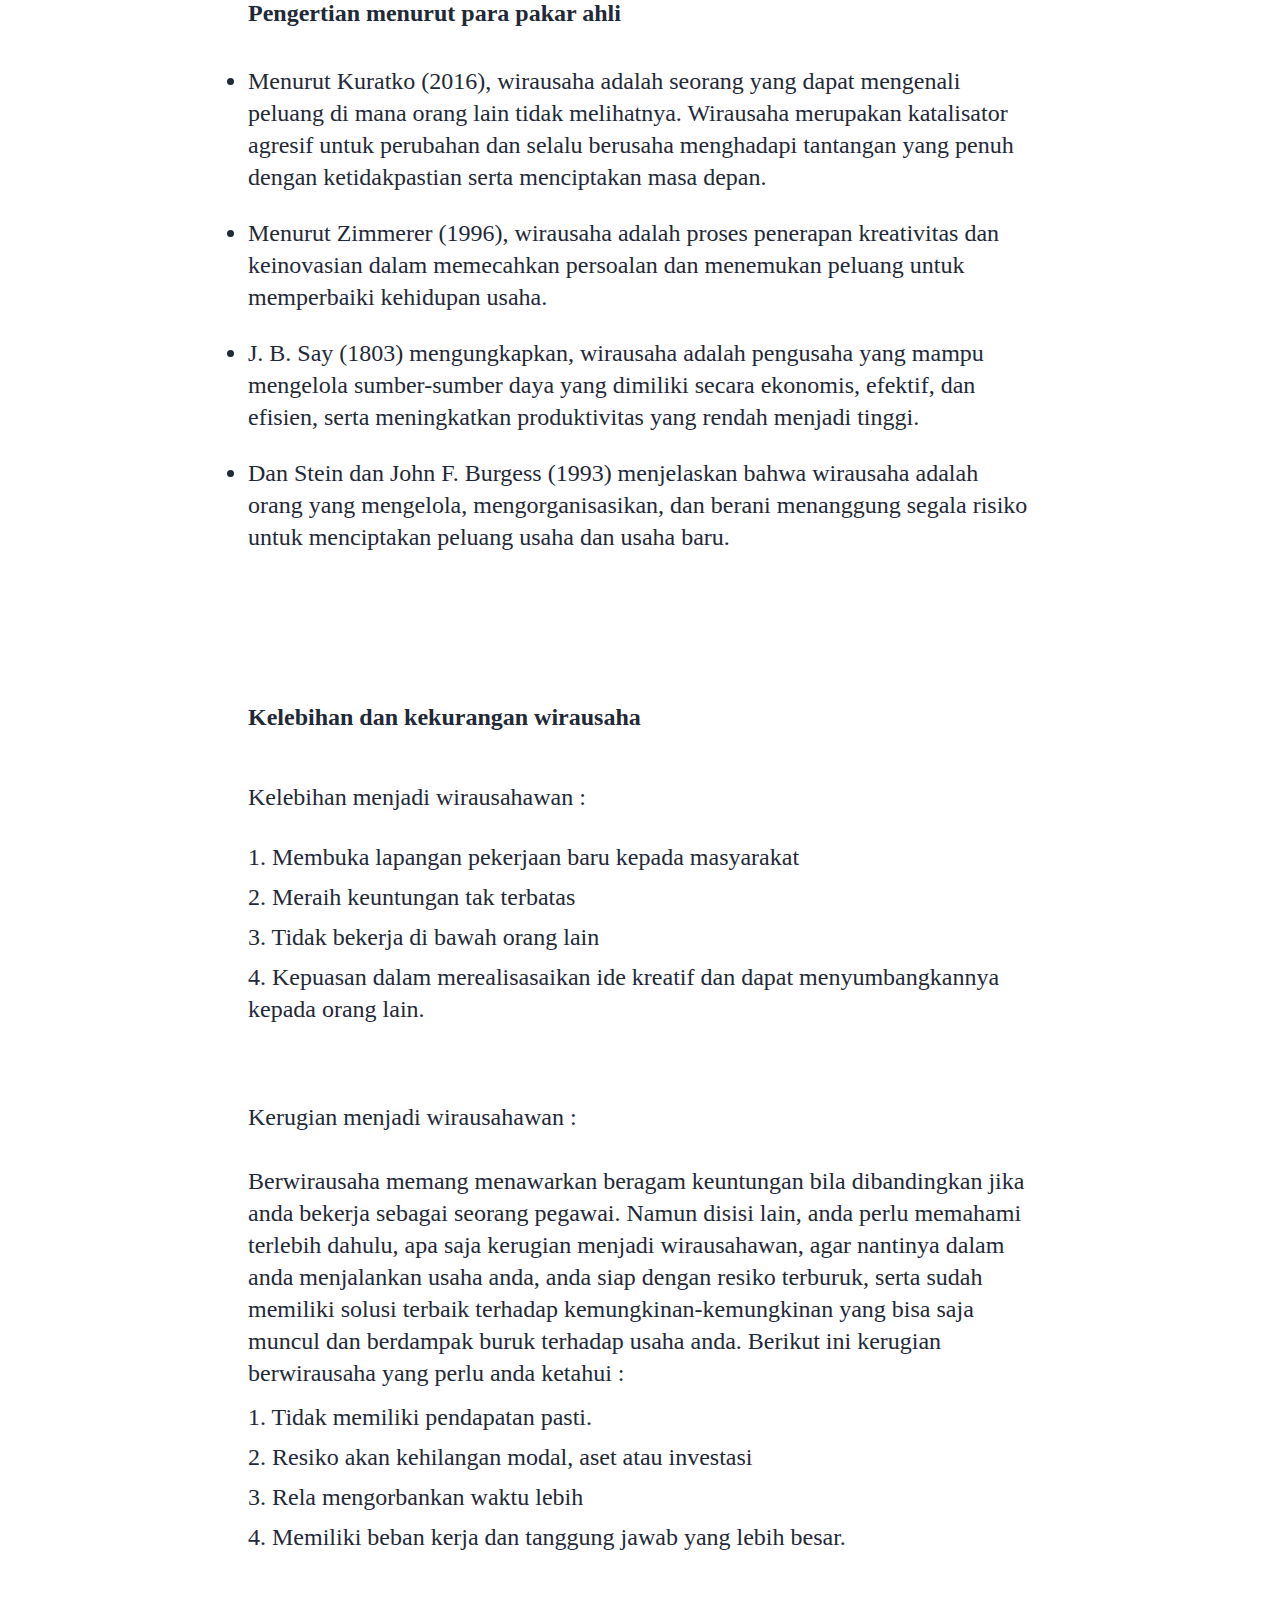
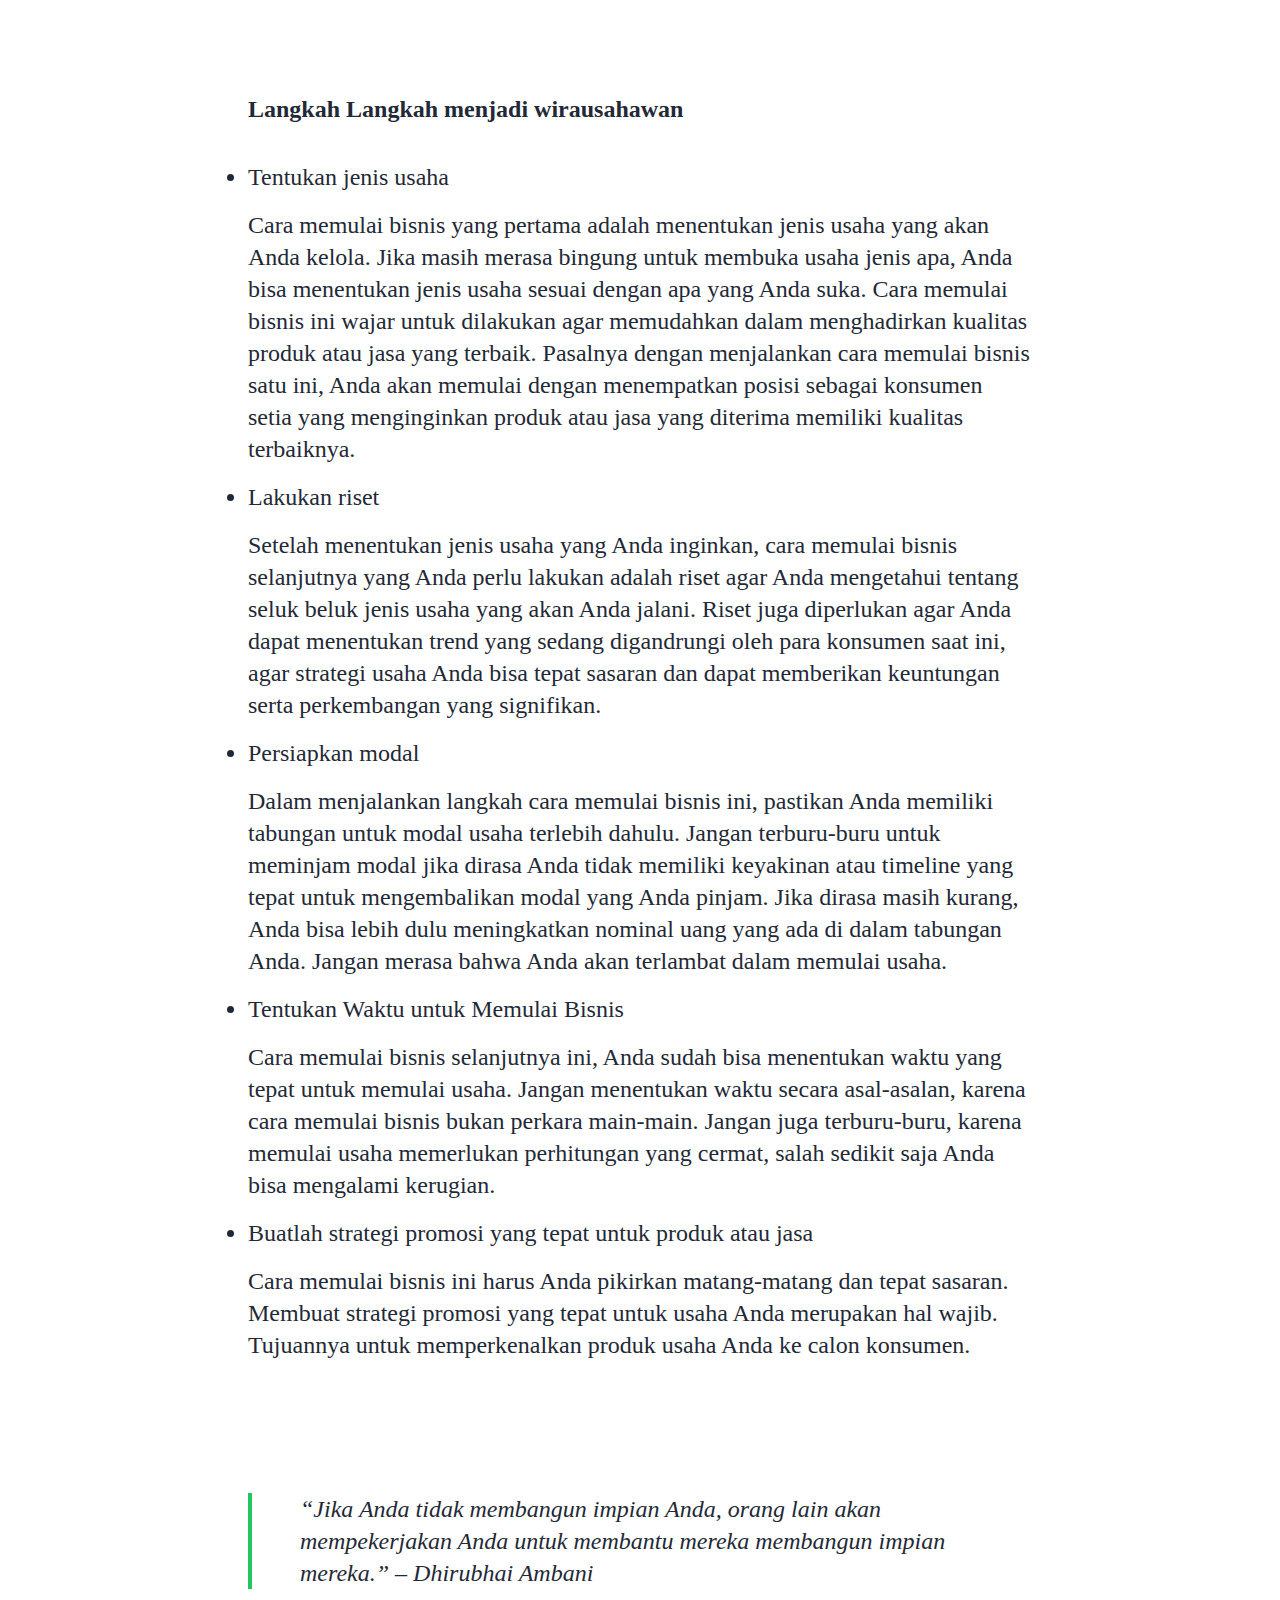
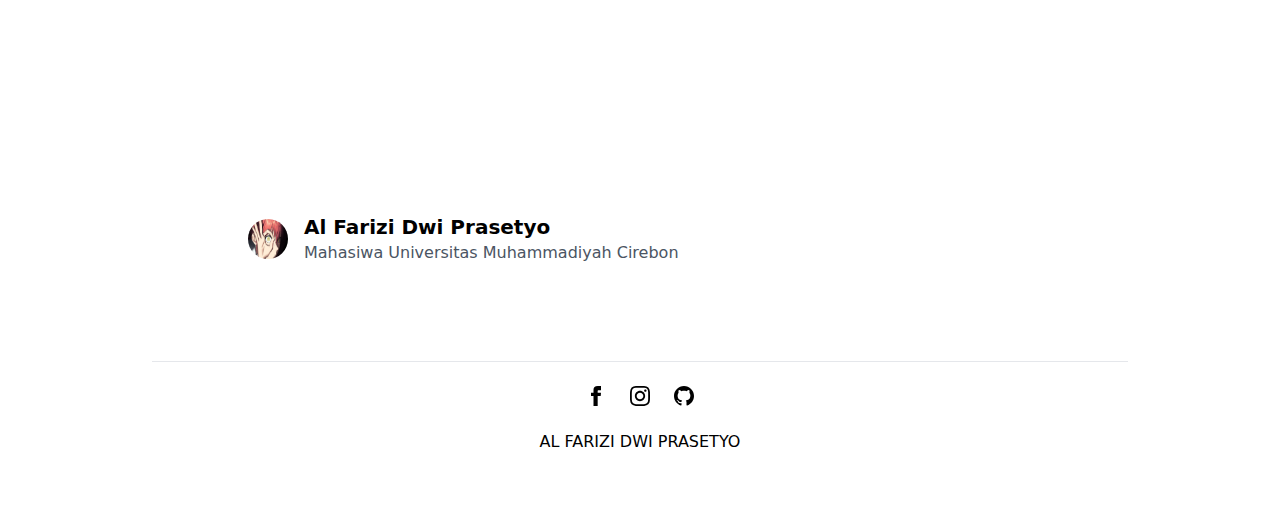
==== commit e3e195a7: "finishing 3" ====
--- a/page/pertemuan1.html
+++ b/page/pertemuan1.html
@@ -92,7 +92,7 @@
                 <!-- Langkah langkah wirausaha -->
                 <p class="py-6 font-bold mt-28">Langkah Langkah menjadi wirausahawan</p>
 
-				<ol class="list-decimal">
+				<ol class="list-disc">
 					<li class="py-3">Tentukan jenis usaha</li>
                     <p class="py-1">Cara memulai bisnis yang pertama adalah menentukan jenis usaha yang akan Anda kelola. Jika masih merasa bingung untuk membuka usaha jenis apa, Anda bisa menentukan jenis usaha sesuai dengan apa yang Anda suka. Cara memulai bisnis ini wajar untuk dilakukan agar memudahkan dalam menghadirkan kualitas produk atau jasa yang terbaik. Pasalnya dengan menjalankan cara memulai bisnis satu ini, Anda akan memulai dengan menempatkan posisi sebagai konsumen setia yang menginginkan produk atau jasa yang diterima memiliki kualitas terbaiknya.</p>
 
@@ -145,7 +145,7 @@
                         <path
                           d="M9 8h-3v4h3v12h5v-12h3.642l.358-4h-4v-1.667c0-.955.192-1.333 1.115-1.333h2.885v-5h-3.808c-3.596 0-5.192 1.583-5.192 4.615v3.385z" />
                       </svg></a>
-                    <a href="#" class="uppercase px-3">  <svg
+                    <a href="https://www.instagram.com/alfariziiprasetyo/" class="uppercase px-3">  <svg
                         xmlns="http://www.w3.org/2000/svg"
                         class="h-5 w-5"
                         fill="bg-purple-800"
--- a/output.css
+++ b/output.css
@@ -571,14 +571,6 @@
   margin-bottom: 2rem;
 }
 
-.-mt-32 {
-  margin-top: -8rem;
-}
-
-.mb-5 {
-  margin-bottom: 1.25rem;
-}
-
 .ml-2 {
   margin-left: 0.5rem;
 }
@@ -591,6 +583,22 @@
   margin-right: 1rem;
 }
 
+.mt-12 {
+  margin-top: 3rem;
+}
+
+.mt-20 {
+  margin-top: 5rem;
+}
+
+.mt-28 {
+  margin-top: 7rem;
+}
+
+.mt-32 {
+  margin-top: 8rem;
+}
+
 .mt-4 {
   margin-top: 1rem;
 }
@@ -599,22 +607,6 @@
   margin-top: 2rem;
 }
 
-.mt-28 {
-  margin-top: 7rem;
-}
-
-.mt-20 {
-  margin-top: 5rem;
-}
-
-.mt-12 {
-  margin-top: 3rem;
-}
-
-.mt-32 {
-  margin-top: 8rem;
-}
-
 .flex {
   display: flex;
 }
@@ -643,10 +635,6 @@
   width: 100%;
 }
 
-.w-2\/4 {
-  width: 50%;
-}
-
 .max-w-5xl {
   max-width: 64rem;
 }
@@ -659,20 +647,12 @@
   flex: 1 1 0%;
 }
 
-.flex-auto {
-  flex: 1 1 auto;
-}
-
-.list-inside {
-  list-style-position: inside;
+.list-decimal {
+  list-style-type: decimal;
 }
 
 .list-disc {
   list-style-type: disc;
-}
-
-.list-decimal {
-  list-style-type: decimal;
 }
 
 .flex-row {
@@ -722,20 +702,12 @@
   border-radius: 9999px;
 }
 
-.border-b-2 {
-  border-bottom-width: 2px;
-}
-
 .border-l-4 {
   border-left-width: 4px;
 }
 
 .border-t {
   border-top-width: 1px;
-}
-
-.border-b-4 {
-  border-bottom-width: 4px;
 }
 
 .border-green-500 {
@@ -743,11 +715,6 @@
   border-color: rgb(34 197 94 / var(--tw-border-opacity));
 }
 
-.border-purple-800 {
-  --tw-border-opacity: 1;
-  border-color: rgb(107 33 168 / var(--tw-border-opacity));
-}
-
 .bg-purple-800 {
   --tw-bg-opacity: 1;
   background-color: rgb(107 33 168 / var(--tw-bg-opacity));
@@ -785,11 +752,21 @@
   padding-right: 1rem;
 }
 
+.py-1 {
+  padding-top: 0.25rem;
+  padding-bottom: 0.25rem;
+}
+
 .py-12 {
   padding-top: 3rem;
   padding-bottom: 3rem;
 }
 
+.py-2 {
+  padding-top: 0.5rem;
+  padding-bottom: 0.5rem;
+}
+
 .py-3 {
   padding-top: 0.75rem;
   padding-bottom: 0.75rem;
@@ -810,16 +787,6 @@
   padding-bottom: 2rem;
 }
 
-.py-1 {
-  padding-top: 0.25rem;
-  padding-bottom: 0.25rem;
-}
-
-.py-2 {
-  padding-top: 0.5rem;
-  padding-bottom: 0.5rem;
-}
-
 .pb-12 {
   padding-bottom: 3rem;
 }
@@ -858,11 +825,6 @@
 
 .font-sans {
   font-family: ui-sans-serif, system-ui, -apple-system, BlinkMacSystemFont, "Segoe UI", Roboto, "Helvetica Neue", Arial, "Noto Sans", sans-serif, "Apple Color Emoji", "Segoe UI Emoji", "Segoe UI Symbol", "Noto Color Emoji";
-}
-
-.text-2xl {
-  font-size: 1.5rem;
-  line-height: 2rem;
 }
 
 .text-3xl {
@@ -1011,11 +973,6 @@
   color: rgb(17 24 39 / var(--tw-text-opacity));
 }
 
-.hover\:text-green-500:hover {
-  --tw-text-opacity: 1;
-  color: rgb(34 197 94 / var(--tw-text-opacity));
-}
-
 .hover\:text-white:hover {
   --tw-text-opacity: 1;
   color: rgb(255 255 255 / var(--tw-text-opacity));
@@ -1065,11 +1022,6 @@
     line-height: 2rem;
   }
 
-  .md\:text-3xl {
-    font-size: 1.875rem;
-    line-height: 2.25rem;
-  }
-
   .md\:text-5xl {
     font-size: 3rem;
     line-height: 1;
